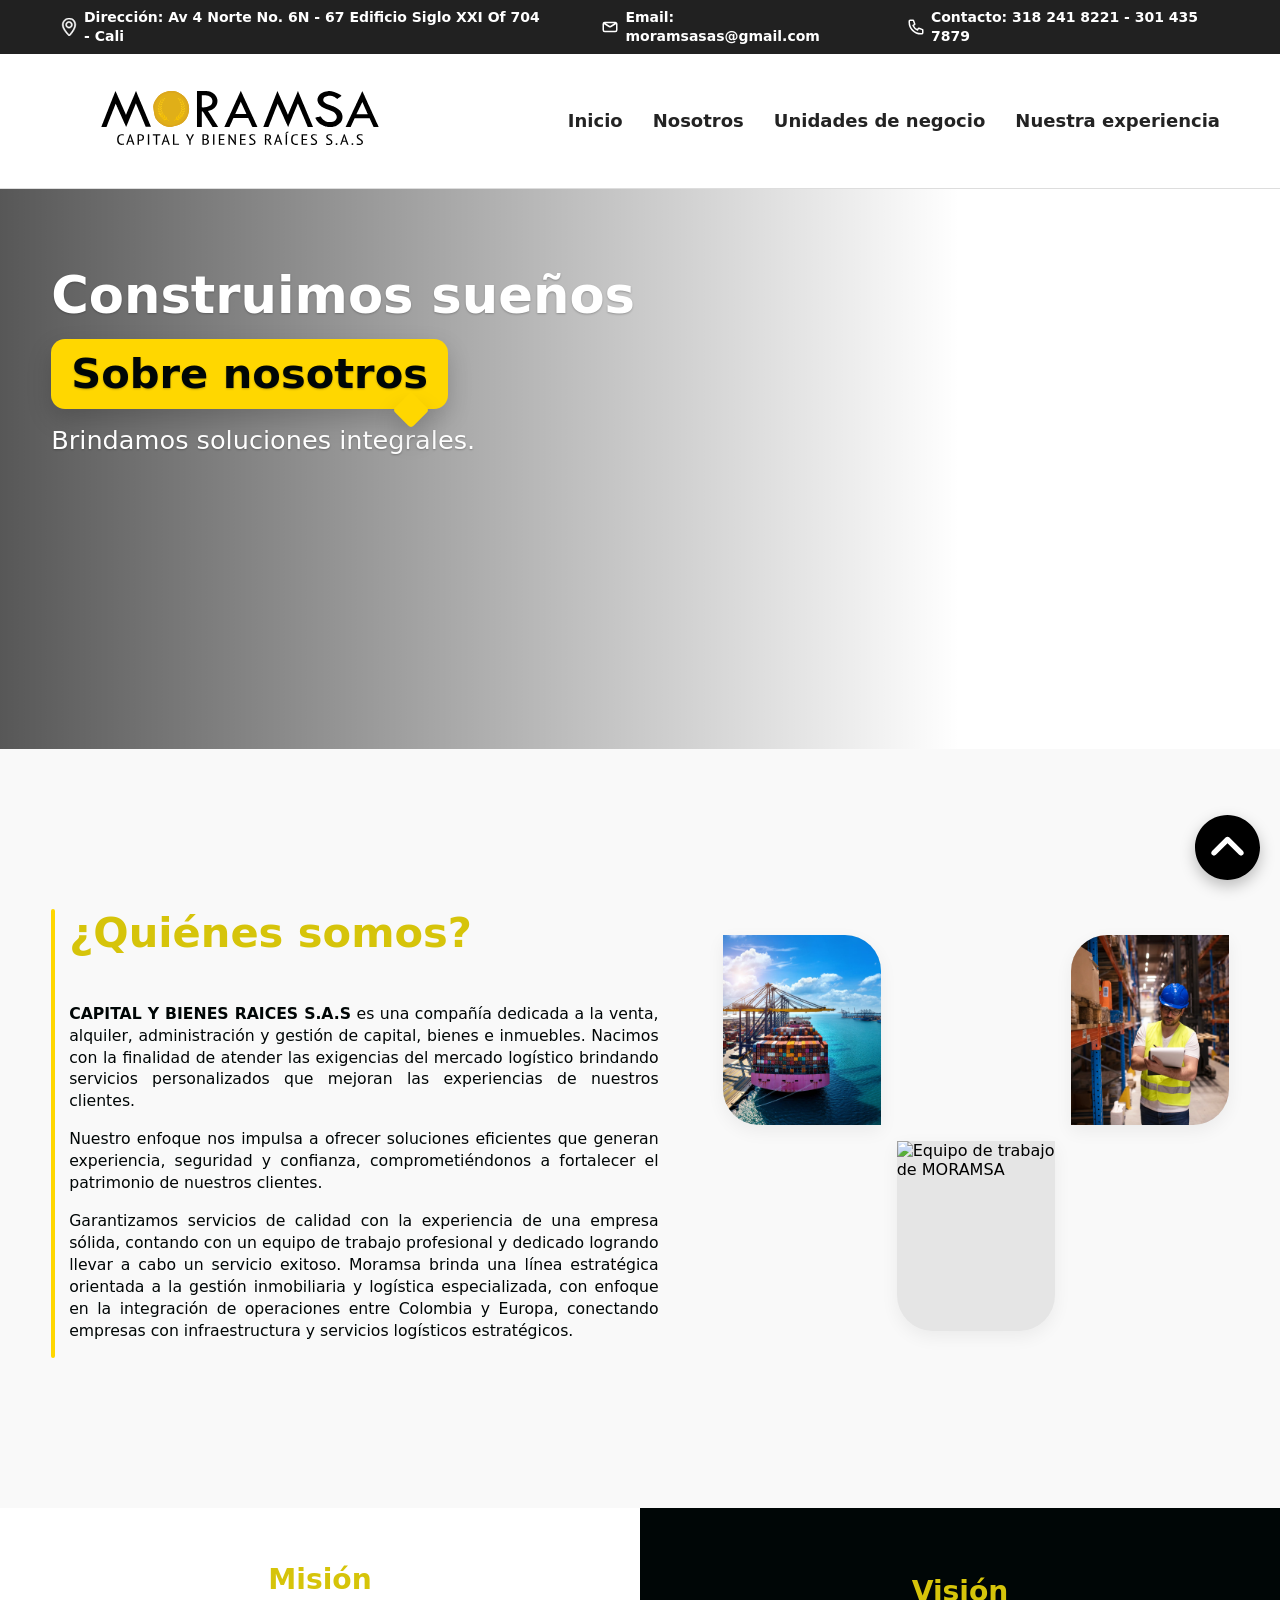
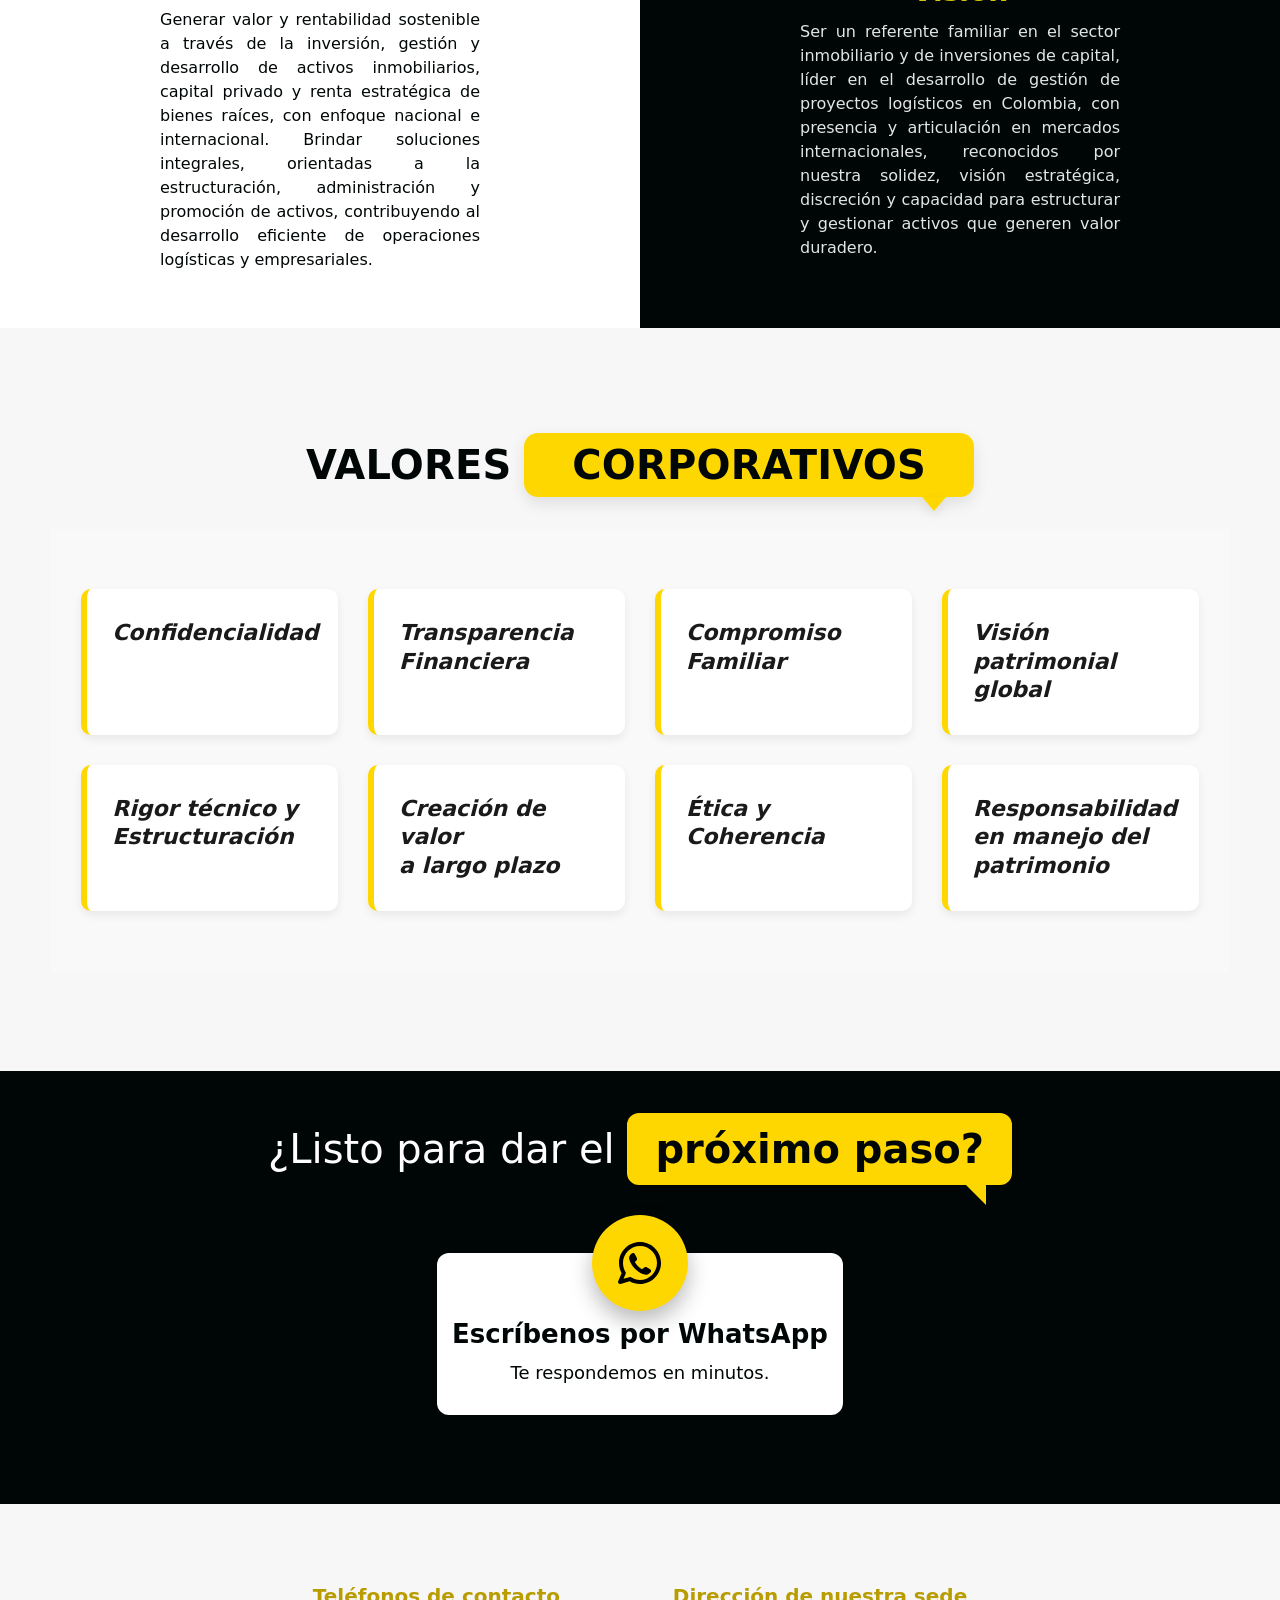
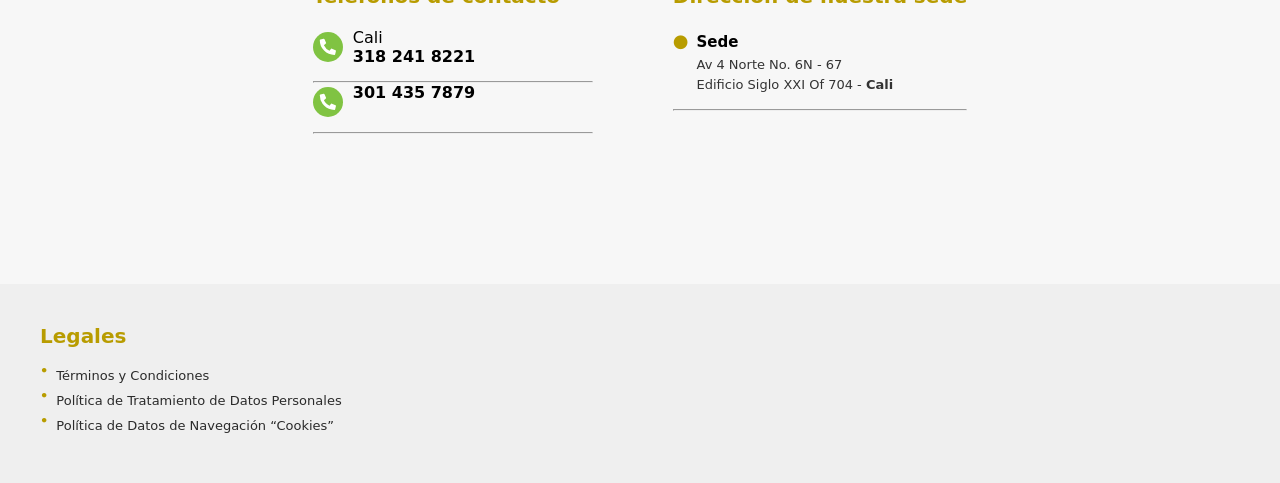
==== aboutus.html @ 634f1119 "first commit" ====
<!DOCTYPE html>
<html lang="en">
<head>
  <meta charset="UTF-8" />
  <meta name="viewport" content="width=device-width, initial-scale=1.0" />
  <title>Sobre Nosotros / Moramsa</title>

  <link rel="stylesheet" href="./css/main.css" />
  <link rel="stylesheet" href="./css/cta.css" />
  <link rel="stylesheet" href="./css/about/about.css" />
  <link rel="stylesheet" href="./css/header-alter.css" />

  <script src="./js/main.js" type="module"></script>
  <script src="./js/effects/misionVision.js" defer></script>
</head>
<body>
  <div
    id="logoMedia-container"
    data-component="logoMedia-social"
    data-module="./js/logoMedia.js"
    data-init="iniciarLogoMedia">
  </div>

  <div id="topbar-container" data-component="top-bar"></div>
  <div id="navbar-container" data-component="nav-bar"></div>

  <header
    class="hero hero--about"
    aria-label="Equipo MORAMSA en oficina">
    <div class="hero__content reveal">
      <h1 class="hero__kicker">Construimos sueños</h1>
      <div class="hero__bubble"><span>Sobre nosotros</span></div>
      <p class="hero__sub">Brindamos soluciones integrales.</p>
    </div>
  </header>

  <section id="quienes-somos" class="about-section">
    <div class="container about__grid">
      <div class="about__text reveal">
        <h2 class="about__title">¿Quiénes somos?</h2>
        <p><strong>CAPITAL Y BIENES RAICES S.A.S</strong> es una compañía dedicada a la venta, alquiler, administración y gestión de capital, bienes e inmuebles. Nacimos con la finalidad de atender las exigencias del mercado logístico brindando servicios personalizados que mejoran las experiencias de nuestros clientes.</p>
        <p>Nuestro enfoque nos impulsa a ofrecer soluciones eficientes que generan experiencia, seguridad y confianza, comprometiéndonos a fortalecer el patrimonio de nuestros clientes.</p>
        <p>Garantizamos servicios de calidad con la experiencia de una empresa sólida, contando con un equipo de trabajo profesional y dedicado logrando llevar a cabo un servicio exitoso. Moramsa brinda una línea estratégica orientada a la gestión inmobiliaria y logística especializada, con enfoque en la integración de operaciones entre Colombia y Europa, conectando empresas con infraestructura y servicios logísticos estratégicos.</p>
      </div>

      <div class="about__media">
        <figure class="about__tile about__tile--tl">
          <img src="./assets/images/Nosotros1.jpg.jpeg" alt="Personal de MORAMSA atendiendo a un cliente" loading="lazy" />
        </figure>

        <figure class="about__tile about__tile--tr about__tile--shift">
          <img src="./assets/images/Nosotros2.jpg.jpeg" alt="Propiedades administradas por MORAMSA" loading="lazy" />
        </figure>

        <figure class="about__tile about__tile--br">
          <img src="./assets/images/Nosotros4.jpg" alt="Equipo de trabajo de MORAMSA" loading="lazy" />
        </figure>
      </div>
    </div>
  </section>

  <section class="mv">
    <div class="mv__grid">
      <div class="mv__panel mv__panel--mission">
        <h3 class="mv__title mv__title--mission">Misión</h3>
        <p class="mv__text mv__text--mission">
          Generar valor y rentabilidad sostenible a través de la inversión, gestión y desarrollo 
          de activos inmobiliarios, capital privado y renta estratégica de bienes raíces, con 
          enfoque nacional e internacional.
          Brindar soluciones integrales, orientadas a la estructuración, administración y 
          promoción de activos, contribuyendo al desarrollo eficiente de operaciones logísticas 
          y empresariales.
        </p>
      </div>

      <div class="mv__panel mv__panel--vision">
        <h3 class="mv__title mv__title--vision">Visión</h3>
        <p class="mv__text mv__text--vision">
          Ser un referente familiar en el sector inmobiliario y de inversiones de capital, 
          líder en el desarrollo de gestión de proyectos logísticos en Colombia, con presencia 
          y articulación en mercados internacionales, reconocidos por nuestra solidez, visión 
          estratégica, discreción y capacidad para estructurar y gestionar activos que generen 
          valor duradero.
        </p>
      </div>
    </div>
  </section>

  <section id="valores-corporativos" class="vc-section" aria-labelledby="vc-title">
    <div class="vc-container">
      <header class="vc-header">
        <h2 id="vc-title" class="vc-title">
          <span class="vc-plain">VALORES</span>
          <span class="vc-badge"><span>CORPORATIVOS</span></span>
        </h2>      
      </header>
      <div id="servicios-container" data-component="servicios-seccion"></div>
    </div>
  </section>

  <div
    id="llamado-accion"
    data-component="llamado-accion"
    data-module="./js/cta.js"
    data-init="iniciarCTA">
  </div>

  <div id="contacto-horarios-container" data-component="contacto-horarios"></div>
  <div id="footer-container"            data-component="footer"></div>
</body>
</html>
---- css/main.css ----
* {
  margin: 0;
  padding: 0;
  box-sizing: border-box;
}

body {
  margin: 0;
  padding: 0;
  width: 100%;
}

:root{
  --font-sans: "Montserrat", system-ui, -apple-system, "Segoe UI", Roboto, "Helvetica Neue", Arial, "Noto Sans", "Liberation Sans", sans-serif;
}

html {
  font-family: var(--font-sans);
  font-synthesis-weight: none;   
  text-rendering: optimizeLegibility;
  -webkit-font-smoothing: antialiased;
  -moz-osx-font-smoothing: grayscale;
}


.top-bar {
  background-color: #212121; 
  padding: 8px 0;
  color: white;
  font-size: 14px;
  font-weight: 400;
}

.top-bar-content {
  max-width: 1200px;
  margin: 0 auto;
  padding: 0 20px;
  display: flex;
  justify-content: flex-end;
  align-items: center;
}

.right-icons {
  display: flex;
  justify-content: flex-end;
  align-items: center;
  gap: clamp(18px, 4vw, 70px);
  width: 100%;
}

.top-link {
  color: white;
  text-decoration: none;
  display: flex;
  align-items: center;
  min-width: 0;
  font-weight: 600;
  line-height: 1.35;
  transition: opacity 0.2s ease-in-out;
}

.top-link span {
  min-width: 0;
}

.top-link:hover {
  opacity: 0.8;
}

.icon {
  flex: 0 0 auto;
  width: 18px;
  height: 18px;
  margin-right: 6px;
}

@media (max-width: 900px) {
  .top-bar {
    padding: 6px 0;
    font-size: 12px;
  }

  .top-bar-content {
    padding: 0 14px;
  }

  .right-icons {
    justify-content: center;
    gap: 10px 18px;
    flex-wrap: wrap;
  }

  .top-link {
    max-width: 100%;
  }

  .icon {
    width: 15px;
    height: 15px;
    margin-right: 5px;
  }
}

@media (max-width: 560px) {
  .top-bar {
    font-size: 11px;
  }

  .right-icons {
    display: grid;
    grid-template-columns: 1fr;
    gap: 4px;
  }

  .top-link {
    justify-content: center;
    text-align: center;
  }

  .top-link span {
    overflow-wrap: anywhere;
  }
}

.nav-bar {
  background-color: white;
  border-bottom: 1px solid #ddd;
  padding: 0;
  position: relative;
  z-index: 50;
}

.nav-container {
  max-width: 1200px;
  margin: 0 auto;
  padding: 5px 20px;
  display: flex;
  justify-content: space-between;
  align-items: center;
  position: relative;
}

.nav-logo img {
  height: 120px;
  width: auto;
}

.nav-menu {
  list-style: none;
  display: flex;
  gap: 30px;
  margin: 0;
  padding: 0;
}

.nav-toggle {
  display: none;
  width: 44px;
  height: 44px;
  border: 0;
  background: transparent;
  cursor: pointer;
  padding: 10px;
}

.nav-toggle span {
  display: block;
  width: 24px;
  height: 3px;
  margin: 5px auto;
  border-radius: 999px;
  background-color: #232323;
  transition: transform 0.25s ease, opacity 0.25s ease;
}

.nav-menu li a {
  position: relative; 
  text-decoration: none;
  color: #232323;
  font-weight: bold;
  font-size: 18px;
  transition: color 0.2s ease-in-out;
}

.nav-menu li a::after {
  content: "";
  position: absolute;
  left: 0;
  bottom: -4px;            
  width: 0;
  height: 2px;
  background-color: #FFD700;
  transition: width 0.3s ease-in-out;
}

.nav-menu li a:hover {
  color: #FFD700; 
}

.nav-menu li a:hover::after {
  width: 100%;
}

@media (max-width: 900px) {
  .nav-container {
    padding: 8px 18px;
  }

  .nav-logo img {
    height: 76px;
  }

  .nav-toggle {
    display: block;
  }

  .nav-bar.is-open .nav-toggle span:nth-child(1) {
    transform: translateY(8px) rotate(45deg);
  }

  .nav-bar.is-open .nav-toggle span:nth-child(2) {
    opacity: 0;
  }

  .nav-bar.is-open .nav-toggle span:nth-child(3) {
    transform: translateY(-8px) rotate(-45deg);
  }

  .nav-menu {
    position: absolute;
    top: 100%;
    left: 0;
    right: 0;
    display: grid;
    gap: 0;
    max-height: 0;
    overflow: hidden;
    background-color: #fff;
    border-bottom: 1px solid #ddd;
    box-shadow: 0 12px 24px rgba(0, 0, 0, 0.12);
    transition: max-height 0.28s ease;
  }

  .nav-bar.is-open .nav-menu {
    max-height: 320px;
  }

  .nav-menu li {
    border-top: 1px solid #f0f0f0;
  }

  .nav-menu li a {
    display: block;
    padding: 16px 22px;
    font-size: 16px;
  }

  .nav-menu li a::after {
    display: none;
  }
}

@media (max-width: 420px) {
  .nav-logo img {
    height: 64px;
  }
}

.main-carousel {
  position: relative;
  overflow: hidden;
}

.main-carousel::after {
  content: "";
  position: absolute;
  top: 0;
  left: 0;
  width: 100%;
  height: 100%;
  background: rgba(0, 0, 0, 0.5); 
  z-index: 5; 
  pointer-events: none;
}

.header-phrase {
  position: absolute;
  top: 50%;
  left: 50%;
  transform: translate(-50%, -50%); 
  text-align: center;
  z-index: 20;
  color: #fff;
  width: min(96vw, 1200px);
}

.hero-title{
  display: inline-grid;
  gap: .25rem;
  line-height: 1.15;
  opacity: 0;
  transform: translateY(30px);
  animation: fadeInUp 1.5s ease forwards;
  width: min(96vw, 1200px);
}

.hero-strong,
.hero-light{
  display: block;
  letter-spacing: .2px;
  white-space: nowrap;
}

.hero-strong{
  font-weight: 800;                      
  font-size: clamp(14px, 3.2vw, 56px);
}

.hero-light{
  font-weight: 400;                     
  font-size: clamp(14px, 2.4vw, 42px);
  position: relative;
  padding-bottom: .35rem;
}


@keyframes fadeInUp{
  to{ opacity:1; transform: translateY(0); }
}

.header-phrase h1 {
  font-size: 48px;
  font-weight: bold;
  line-height: 1.2;
  opacity: 0;
  transform: translateY(30px);
  animation: fadeInUp 1.5s ease forwards;
  position: relative;
  display: inline-grid;
}

.header-phrase h1::after {
  content: "";
  display: block;
  width: min(400px, 70vw);            
  height: 5px;          
  background-color: #FFD700; 
  margin: 12px auto 0;    
  border-radius: 2px;
  opacity: 0;
  transform: scaleX(0);
  animation: lineGrow 1s ease forwards;
  animation-delay: 1.2s; 
}

@keyframes lineGrow {
  to {
    opacity: 1;
    transform: scaleX(1);
  }
}

@keyframes fadeInUp {
  to {
    opacity: 1;
    transform: translateY(0);
  }
}


.carousel {
  position: relative;
  max-width: 100%;
  height: auto;
}

.carousel-track-container {
  height: clamp(580px, 60vh, 820px);
  overflow: hidden;
  position: relative;
}

.carousel,
.carousel-track,
.carousel-slide {
  height: 100%;
}

.carousel-track {
  display: flex;
  transition: transform 0.5s ease-in-out;
  width: 100%;
}

.carousel-slide {
  min-width: 100%;
  transition: transform 0.5s ease-in-out;
}

.carousel-slide img {
  width: 100%;
  height: 100%;
  object-fit: cover;
  display: block;
}

.carousel-button {
  position: absolute;
  top: 50%;
  transform: translateY(-50%);
  background-color: rgba(255,255,255,0.8);
  border: none;
  font-size: 24px;
  cursor: pointer;
  border-radius: 50px;
  padding: 8px 12px;
  z-index: 10;
  transition: background-color 0.2s ease;
}

.carousel-button.left {
  left: 10px;
}

.carousel-button.right {
  right: 10px;
}

.carousel-button:hover {
  background-color: rgba(255,255,255,1);
}


.servicios-section {
  background-color: #f9f9f9;
  padding: 60px 30px;
}

.servicios-container {
  display: grid;
  grid-template-columns: repeat(auto-fit, minmax(250px, 1fr));
  gap: 30px;
  justify-content: center;
  max-width: 1200px;
  margin: 0 auto;
}

.servicio-card {
  background-color: #ffffff;
  padding: 30px 25px;
  border-radius: 10px;
  box-shadow: 0px 4px 10px rgba(0, 0, 0, 0.07);
  border-left: 6px solid #ccc;
  transition: transform 0.2s ease;
}

.servicio-card:hover {
  transform: translateY(-4px);
}

.servicio-titulo{
  margin: 0;
  line-height: 1.3;
  color: #1a1a1a;
  font-size: clamp(22px, 1.1vw, 25px);
  font-weight: 400; 
}

.servicio-titulo .line-strong{
  display: block;
  font-style: italic;      
  font-weight: 800;        
}

.servicio-titulo .line-light{
  display: block;
  font-weight: 800;        
  font-style: italic;      
}


.servicio-titulo span {
  display: block;
  font-weight: bold;
  color: inherit;
}

.borde-verde-claro {
  border-left-color: #FFD700;
}

.borde-verde {
  border-left-color: #FFD700;
}

.borde-verde-oscuro {
  border-left-color: #FFD700;
}

.borde-azul {
  border-left-color: #FFD700;
}

.colaboradores-section {
  background-color: #fdfdfd;
  padding: 80px 30px;
}

.colaboradores-container {
  max-width: 1200px;
  margin: 0 auto;
  display: flex;
  flex-wrap: wrap;
  align-items: center;
  justify-content: space-between;
}

.colaboradores-video iframe,
.colaboradores-video video {
  width: 100%;
  max-width: 430px;
  aspect-ratio: 1 / 1;
  height: auto;
  object-fit: contain;
  background: #000;
  border-radius: 12px;
  box-shadow: 0 4px 10px rgba(0, 0, 0, 0.08);
}

.colaboradores-video {
  flex: 1;
  max-width: 430px;
  min-width: 320px;
  width: 100%;
  display: flex;
  justify-content: center;
  border-radius: 10px;
  overflow: hidden;
}


.colaboradores-texto {
  flex: 1;
  min-width: 320px;
  max-width: 600px;
}

.colaboradores-titulo {
  display: flex;
  align-items: center;
  flex-wrap: wrap;
  gap: .6rem;
  margin: 0 0 16px;
  font-size: clamp(26px, 3.5vw, 44px);
  line-height: 1.1;
  color: var(--ink);
  text-transform: uppercase;
}

.colab-title-plain{
  font-weight: 800;           
  letter-spacing: .2px;
}

.colab-title-badge{
  position: relative;
  display: inline-block;
  background: #FFD700;        
  color: #000606;             
  padding: .25em .9em;
  border-radius: 14px;
  font-weight: 800;           
  letter-spacing: .2px;
}

.colab-title-badge::after{
  content: "";
  position: absolute;
  right: 18px;                 
  bottom: -12px;
  width: 0; height: 0;
  border-left: 12px solid transparent;
  border-right: 12px solid transparent;
  border-top: 12px solid #FFD700;
  filter: drop-shadow(0 4px 4px rgba(0,0,0,.06));
}

.colaboradores-parrafo{
  font-size: 1.2rem;
  line-height: 1.6;
  color: #1a1a1a;
  text-align: justify;
  padding-bottom: 20px;
  padding-top: 10px;
}

.colaboradores-parrafo strong{
  font-weight: 800;
}

.colaboradores-btn {
  background-color: #FFD700;
  color: rgb(37, 37, 37);
  border: 2px solid #FFD700;
  border-radius: 20px;
  padding: 12px 30px;
  font-size: 1rem;
  font-weight: bold;
  cursor: pointer;
  transition: background-color 0.3s ease;
  text-decoration: none;
}

.colaboradores-btn:hover {
  background-color: transparent;
  color: #333333;
  border: 2px solid #FFD700;
}


.accesos-section {
  background-color: #fafafa;
  padding: clamp(42px, 6vw, 60px) 20px;
  overflow: hidden;
}

.accesos-container {
  max-width: 1200px;
  margin: 0 auto;
  display: flex;
  align-items: flex-start;
  gap: 60px;
  overflow: visible; 
}

.accesos-texto {
  flex: 1;
  max-width: 320px;
  min-width: 260px;
}

.accesos-titulo {
  display: grid;
  gap: .6rem;
  margin: 0 0 12px;
  text-transform: uppercase;
}

.acc-title-plain{
  color: #000606;               
  font-weight: 500;
  letter-spacing: .3px;
  font-size: clamp(20px, 4.2vw, 48px);
  line-height: 1.05;
}

.acc-title-badge{
  position: relative;
  display: inline-block;
  background: #000606;            
  padding: .5em 1.2em;
  border-radius: 14px;
  line-height: 1;
  width: fit-content;
  box-shadow: 0 6px 16px rgba(0,0,0,.12);
}

.acc-title-badge > span{
  color: #FFD700;               
  font-weight: 900;
  letter-spacing: .2px;
  font-size: clamp(22px, 3.2vw, 42px);
}

.acc-title-badge::after{
  content:"";
  position:absolute;
  right: 22px;                  
  bottom: -13px;
  width: 0; height: 0;
  border-left: 12px solid transparent;
  border-right:12px solid transparent;
  border-top: 14px solid #000606; 
  filter: drop-shadow(0 4px 6px rgba(0,0,0,.10));
}

.accesos-descripcion {
  color:#1a1a1a;
  font-size: clamp(14px, 1.1vw, 18px);
  line-height: 1.5;
  padding-top: 25px;
  text-align: justify;

}

.accesos-cards {
  flex: 2;
  display: flex;
  gap: 30px;
}

.acceso-card {
  background-color: #fff;
  border-radius: 12px;
  box-shadow: 0 4px 12px rgba(0,0,0,0.1);
  padding: 60px 20px 30px 20px;
  text-align: center;
  position: relative;
  flex: 1;
  flex: 0 0 320px;        
  scroll-snap-align: start;
}

.acceso-icono {
  width: 90px;
  height: 90px;
  border-radius: 50%;
  position: absolute;
  top: -45px;
  left: 50%;
  transform: translateX(-50%);
  display: flex;
  align-items: center;
  justify-content: center;
  z-index: 2;
}

.acceso-icono img {
  width: 60px;
  height: 60px;
}

.circulo-azul,
.circulo-verde,
.circulo-verdeagua{
  background-color: #000606 !important;
}

.acceso-card h3 {
  color: #b89c00;
  font-size: 1.1rem;
  font-weight: 700;
  margin-top: 50px;
  margin-bottom: 10px;
  text-transform: uppercase;
}

.acceso-card ul {
  margin: 8px 0 0;    
  padding-left: 1.2em; 
  text-align: left; 
  list-style: disc;   
  list-style-position: outside;
}

.acceso-card li {
  font-size: 0.95rem;
  color: #333;
  line-height: 1.5;
  margin: 6px 0;     
}


.acceso-card p {
  font-size: 0.95rem;
  color: #333;
  line-height: 1.4;
}

.accesos-slider {
  position: relative;
  flex: 2;                 
  display: flex;
  align-items: center;
  gap: 10px;
  width: 100%;
}

.accesos-viewport {
  overflow-x: auto;          
  overflow-y: visible;       
  -webkit-overflow-scrolling: touch;
  scroll-behavior: smooth;
  padding: 0 28px;
  width: 100%;
}

.accesos-viewport::-webkit-scrollbar { display: none; }
.accesos-viewport { scrollbar-width: none; -ms-overflow-style: none; }

.accesos-track {
  display: flex;
  gap: 30px;
  padding: 50px 4px 10px;    
  scroll-snap-type: x mandatory;
}

.accesos-slider,
.accesos-viewport {
  min-width: 0;          
}

.accesos-btn {
  position: absolute;
  top: 50%;
  transform: translateY(-50%);
  width: 46px;
  height: 46px;
  border-radius: 50%;
  border: none;
  background: rgba(255,255,255,0.9);
  box-shadow: 0 4px 12px rgba(0,0,0,.12);
  font-size: 24px;
  cursor: pointer;
  z-index: 3;
  transition: background .2s ease;
}

.accesos-btn:hover { background: #fff; }
.accesos-btn.left  { left: 6px; }   
.accesos-btn.right { right: 6px; }

@media (min-width: 1100px){
  .acceso-card { flex-basis: 360px; }
}
@media (max-width: 900px){
  .accesos-section {
    padding: 44px 16px 50px;
  }

  .accesos-container {
    flex-direction: column;
    align-items: stretch;
    gap: 26px;
  }

  .accesos-texto {
    max-width: 680px;
    min-width: 0;
    margin: 0 auto;
    text-align: center;
  }

  .accesos-titulo {
    justify-items: center;
    gap: .5rem;
  }

  .acc-title-plain {
    font-size: clamp(26px, 8vw, 42px);
  }

  .acc-title-badge {
    border-radius: 12px;
  }

  .acc-title-badge::after {
    left: 50%;
    right: auto;
    transform: translateX(-50%);
  }

  .acc-title-badge > span {
    font-size: clamp(24px, 7vw, 38px);
  }

  .accesos-descripcion {
    max-width: 560px;
    margin: 0 auto;
    padding-top: 18px;
    text-align: center;
  }

  .accesos-slider {
    flex: none;
  }

  .accesos-viewport {
    padding: 0 38px;
  }

  .accesos-track {
    gap: 18px;
    padding: 48px 0 12px;
  }

  .acceso-card {
    flex: 0 0 min(78vw, 360px);
    min-height: 320px;
    padding: 56px 18px 26px;
  }

  .accesos-btn {
    width: 42px;
    height: 42px;
    font-size: 22px;
  }

  .accesos-btn.left  { left: 2px; }
  .accesos-btn.right { right: 2px; }
}

@media (max-width: 560px){
  .accesos-section {
    padding: 36px 12px 42px;
  }

  .accesos-container {
    gap: 20px;
  }

  .accesos-descripcion {
    font-size: 14px;
    line-height: 1.45;
  }

  .accesos-viewport {
    padding: 0 30px;
  }

  .accesos-track {
    gap: 14px;
    padding-top: 42px;
  }

  .acceso-card {
    flex-basis: calc(100vw - 84px);
    min-height: 300px;
    border-radius: 10px;
    padding: 48px 16px 24px;
  }

  .acceso-icono {
    width: 76px;
    height: 76px;
    top: -38px;
  }

  .acceso-icono img {
    width: 50px;
    height: 50px;
  }

  .acceso-card h3 {
    margin-top: 38px;
    font-size: 1rem;
    line-height: 1.25;
  }

  .acceso-card ul {
    padding-left: 1em;
  }

  .acceso-card li {
    font-size: .9rem;
    line-height: 1.45;
  }
}

@media (max-width: 380px){
  .accesos-viewport {
    padding: 0 24px;
  }

  .acceso-card {
    flex-basis: calc(100vw - 68px);
  }

  .accesos-btn {
    width: 36px;
    height: 36px;
    font-size: 18px;
  }
}


.experiencia-section {
  overflow: hidden;
  position: relative;
  background:#000606;      
  padding: clamp(42px, 7vw, 60px) 20px 50px; 
}

.contenedor-experiencia {
  display: flex;
  align-items: flex-start;
  justify-content: center;
  position: relative;
  max-width: 1200px;
  margin: 0 auto;
  gap: 60px;
  min-width: 0;
}

.experiencia-texto {
  flex:1;
  min-width:100px;
  max-width:520px;
  margin-top: clamp(40px, 10vh, 140px);
  color:#fff;
}

.exp-title{
  display:grid;
  gap:.8rem;
  margin:0 0 18px;
  text-transform:uppercase;
  justify-items: start;
}

.exp-title-plain{
  color:#fff;
  font-weight:500;
  letter-spacing:.3px;
  line-height:1.05;
  font-size: clamp(20px, 2.5vw, 50px);
}

.exp-title-badge{
  position:relative;
  display: block;   
  inline-size: clamp(220px, 58vw, 350px);                        
  background:#FFD700;          
  padding-block: .6em;
  padding-inline: 1em;                  
  border-radius: 16px;
  box-shadow:0 6px 16px rgba(0,0,0,.12);
}

.exp-title-badge > span{
  color:#000606;              
  font-weight:900;
  letter-spacing:.2px;
  font-size: clamp(20px, 3vw, 40px);
}

.exp-title-badge::after{
  content:"";
  position:absolute;
  left:auto;
  right: 28px; 
  bottom:-13px;
  width:0; height:0;
  border-left:12px solid transparent;
  border-right:12px solid transparent;
  border-top:14px solid #FFD700;
  filter: drop-shadow(0 4px 6px rgba(0,0,0,.10));
}

.experiencia-slider {
  position: relative;
  flex: 0 1 780px;
  max-width: 780px;
  min-width: 0;
  width: 100%;
  overflow: hidden;
  padding-bottom: 40px;
  z-index: 1;
}

.experiencia-viewport {
  overflow-x: auto;              
  overflow-y: visible;
  -webkit-overflow-scrolling: touch;
  scroll-behavior: smooth;  
}

.experiencia-viewport::-webkit-scrollbar { display: none; }
.experiencia-viewport { scrollbar-width: none; -ms-overflow-style: none; }

.experiencia-cards {
  display: flex;
  gap: 20px;
  will-change: transform;
  list-style: none;
  padding: 0;
  margin: 0;
  scroll-snap-type: x mandatory;
  transition: transform 0.4s ease;
}

.experiencia-card {
  flex: 0 0 400px; 
  max-width: 100%;
  background-color: white;
  padding: 20px;
  border-radius: 12px;
  box-shadow: 0 4px 8px rgba(0,0,0,0.15);
  margin-top: 80px;
  text-align: center;
  position: relative;
  z-index: 2;
  scroll-snap-align: start;
}

.experiencia-card h3 {
  color: #000606;
  font-size: 1.1rem;
  font-weight: 800;
  margin-top: 50px;
}

.experiencia-card p {
  font-size: 0.95rem;
  color: #333;
  margin-top: 8px;
}

.icono-circular {
  width: 90px;
  height: 90px;
  background-color: #FFD700;
  border-radius: 50%;
  position: absolute;
  left: 50%;
  top: -40px;
  transform: translateX(-50%);
  display: flex;
  justify-content: center;
  align-items: center;
  box-shadow: 0 4px 8px rgba(0,0,0,0.15);
}

.icono-circular img {
  width: 60px;
  height: 60px;
}

.navegacion-flechas {
  margin-top: 40px;
  display: flex;
  justify-content: center;
  gap: 15px;
}

.btn-flecha {
  background-color: white;
  color: #000606;
  width: 48px;
  height: 48px;
  border-radius: 50%;
  border: none;
  font-size: 1.5rem;
  cursor: pointer;
  box-shadow: 0 4px 8px rgba(0,0,0,0.1);
  display: flex;
  align-items: center;
  justify-content: center;
  transition: all 0.2s ease;
}

.btn-flecha:hover {
  background-color: #000606;
  color: white;
}

.btn-flecha:disabled {
  cursor: default;
  opacity: .45;
}

@media (max-width: 900px) {
  .experiencia-section {
    padding: 44px 16px 46px;
  }

  .contenedor-experiencia {
    flex-direction: column;
    align-items: stretch;
    gap: 24px;
  }

  .experiencia-texto {
    max-width: 680px;
    min-width: 0;
    margin: 0 auto;
    text-align: center;
  }

  .exp-title {
    justify-items: center;
    gap: .55rem;
    margin-bottom: 0;
  }

  .exp-title-plain {
    font-size: clamp(25px, 7.4vw, 42px);
  }

  .exp-title-badge {
    inline-size: auto;
    width: fit-content;
    border-radius: 12px;
  }

  .exp-title-badge > span {
    font-size: clamp(22px, 6vw, 36px);
  }

  .exp-title-badge::after {
    left: 50%;
    right: auto;
    transform: translateX(-50%);
  }

  .experiencia-slider {
    flex: none;
    max-width: 100%;
    padding-bottom: 0;
    overflow: visible;
  }

  .experiencia-viewport {
    width: 100%;
    padding: 0 34px;
  }

  .experiencia-cards {
    gap: 18px;
    padding: 0 0 2px;
  }

  .experiencia-card {
    flex: 0 0 min(78vw, 380px);
    min-height: 190px;
    margin-top: 58px;
    padding: 18px 18px 24px;
  }

  .experiencia-card h3 {
    margin-top: 44px;
    font-size: 1rem;
    line-height: 1.35;
  }

  .icono-circular {
    width: 80px;
    height: 80px;
    top: -36px;
  }

  .icono-circular img {
    width: 52px;
    height: 52px;
  }

  .navegacion-flechas {
    margin-top: 20px;
    gap: 12px;
  }

  .btn-flecha {
    width: 42px;
    height: 42px;
    font-size: 1.25rem;
  }
}

@media (max-width: 560px) {
  .experiencia-section {
    padding: 36px 12px 40px;
  }

  .contenedor-experiencia {
    gap: 18px;
  }

  .exp-title-plain {
    font-size: clamp(24px, 8.2vw, 34px);
  }

  .exp-title-badge {
    padding-block: .55em;
    padding-inline: .9em;
  }

  .exp-title-badge > span {
    font-size: clamp(20px, 6.5vw, 30px);
  }

  .experiencia-viewport {
    padding: 0 28px;
  }

  .experiencia-cards {
    gap: 14px;
  }

  .experiencia-card {
    flex-basis: calc(100vw - 80px);
    min-height: 180px;
    margin-top: 52px;
    padding: 16px 16px 22px;
    border-radius: 10px;
  }

  .experiencia-card h3 {
    margin-top: 38px;
    font-size: .95rem;
  }

  .icono-circular {
    width: 72px;
    height: 72px;
    top: -32px;
  }

  .icono-circular img {
    width: 46px;
    height: 46px;
  }

  .navegacion-flechas {
    margin-top: 16px;
  }
}

@media (max-width: 380px) {
  .experiencia-viewport {
    padding: 0 22px;
  }

  .experiencia-card {
    flex-basis: calc(100vw - 62px);
  }

  .btn-flecha {
    width: 36px;
    height: 36px;
    font-size: 1rem;
  }
}

.aliados-section {
  position: relative;
  background: #f7f8fb; 
  padding: 60px 20px 110px;
  --ink: #272727;
  --brand: #FFD700;
  overflow: hidden; 
}

.aliados-arrow{
  position: absolute;
  inset: 0;              
  z-index: 0;           
  color: var(--ink);      
  pointer-events: none; 
}

.aliados-wrap {
  position: relative;
  max-width:1200px;
  margin:0 auto;
  z-index: 1;
}

.aliados-title {
  display:flex;
  align-items:center;
  justify-content:center;
  gap:.6rem;
  margin: 0 0 80px;
  text-transform: uppercase;
  font-size: clamp(24px, 3.6vw, 40px);
  line-height: 1.1;
}

.aliados-plain{
  color:#1a1a1a;
  font-weight: 600;
  letter-spacing:.2px;
}

.aliados-badge{
  position: relative;
  display: inline-block;
  background: var(--brand);         
  padding: .45em 1.1em;
  border-radius: 12px;
  line-height: 1;
  box-shadow: 0 6px 16px rgba(0,0,0,.10);
}

.aliados-badge > span{
  color: #000606;                     
  font-weight: 900;                  
  letter-spacing: .2px;
}

.aliados-badge::after{
  content:"";
  position:absolute;
  right: 36px;                       
  bottom: -12px;
  width:0; height:0;
  border-left:12px solid transparent;
  border-right:12px solid transparent;
  border-top:12px solid var(--brand);
  filter: drop-shadow(0 4px 4px rgba(0,0,0,.06));
}

.aliados-grid {
  display: flex;
  flex-wrap: wrap;
  justify-content: center;
  gap: 70px;
}

.aliado-card {
  flex: 1 1 min(320px, 30%);
  max-width: 360px;
  min-width: 240px;
  background:#FFD700;
  border-radius:14px;
  box-shadow:0 8px 18px rgba(0,0,0,.08);
  padding: 40px 20px 20px;
  text-align:center;
  position:relative;
}

.aliado-card-doble {
  min-width: 300px;
}

.aliado-icon {
 width:120px;
  height:120px;
  border-radius:50%;
  background:#fff;
  display:flex;
  align-items:center;
  justify-content:center;
  box-shadow:0 6px 16px rgba(0,0,0,.15);
  position:absolute;
  top:-50px;
  left:50%;
  opacity: 0;
  transform: translate(-50%, -20px) scale(0.5);
  transition: opacity 0.3s ease, transform 0.3s ease;
  will-change: transform, opacity;
}

.aliado-icon.visible {
  opacity: 1;
  transform: translate(-50%, 0) scale(1);
  animation: bounceIn 0.8s ease both; 
}

.aliado-icon img {
  width:80px;
  height:80px;
  object-fit:contain;
}

.aliado-card-doble .aliado-icon-izquierda {
  left: 30%;
}

.aliado-card-doble .aliado-icon-derecha {
  left: 70%;
}

@keyframes bounceIn {
  0% {
    opacity: 0;
    transform: translate(-50%, -40px) scale(0.3);
  }
  60% {
    opacity: 1;
    transform: translate(-50%, -10px) scale(1.1);
  }
  80% {
    transform: translate(-50%, -5px) scale(0.95);
  }
  100% {
    transform: translate(-50%, 0) scale(1);
  }
}

.aliado-card h3 {
  margin-top:40px;   
  font-size:1.1rem;
  color:#000606;
  font-weight:700;
  text-transform: uppercase;
  
}
.aliado-card p {
  margin-top:8px;
  font-size:0.95rem;
  color:#333;
  line-height:1.4;
}

@media (max-width: 900px){
  .aliados-grid { grid-template-columns: repeat(2, 1fr); }
}
@media (max-width: 560px){
  .aliados-grid { grid-template-columns: 1fr; }
}


:root{
  --brand: #b89c00;  
  --ink:   #000606;   
  --paper: #ffffff;   

  --badge-overlap: 38px; 
}

.exp-logos-section{
  position: relative;
  background: #fafafa;
  padding: calc(50px + var(--badge-overlap)) 20px 90px;
}

.exp-logos-container{
  max-width: 1200px;
  margin: 0 auto;
  overflow: visible;
  position: relative; 
}

.exp-badge{
  position: absolute;
  top: calc(-1 * var(--badge-overlap));
  left: 10px;
  right: auto;
  top: -120px;                
  z-index: 5;
}

.exp-badge__text{
  background: #ffd500;
  color: #1a1a1a;
  font-weight: 900;
  font-size: clamp(28px, 4vw, 40px);
  padding: 10px 18px 12px;
  border-radius: 16px;
  box-shadow: 0 8px 18px rgba(0,0,0,.12);
  position: relative;
}

.exp-badge__text::after{
  content:"";
  position:absolute;
  left: 38px; bottom: -14px;
  width: 0; height: 0;
  border-left: 16px solid transparent;
  border-right:16px solid transparent;
  border-top: 16px solid #ffd500;
  filter: drop-shadow(0 6px 8px rgba(0,0,0,.10));
}

@media (max-width: 700px){
  .exp-badge{ left: 50%; transform: translateX(-50%); }
  .exp-badge__text::after{ left: 50%; transform: translateX(-50%); }
}

.exp-logos-slider{
  position: relative;
  display: flex;
  align-items: center;
  gap: 10px;
}

.exp-logos-viewport{
  min-width: 0;                 
  overflow-x: auto;           
  overflow-y: visible;        
  -webkit-overflow-scrolling: touch;
  scroll-behavior: smooth;
  width: 100%;
  padding: 0 28px;           
}

.exp-logos-viewport::-webkit-scrollbar{ display:none; }
.exp-logos-viewport{ scrollbar-width:none; -ms-overflow-style:none; }

.exp-logos-track{
  --gap: 24px;
  display: flex;
  width: 100%;
  justify-content: center;
  gap: var(--gap);
  list-style: none;
  padding: 6px 4px 6px;
  margin: 0;
  scroll-snap-type: x mandatory;
}

.exp-logo-card{
  flex: 0 0 calc((100% - 2*var(--gap)) / 3);
  display: grid;
  place-items: center;
  height: 120px;
  background: #fff;
  border-radius: 14px;
  box-shadow: 0 8px 18px rgba(0,0,0,.08);
  scroll-snap-align: start;
  position: relative;
}

.exp-logo-card img{
  max-width: 100%;
  max-height: 100px;
  object-fit: contain;
  transition: transform .18s ease, filter .18s ease;
  filter: grayscale(0);
}

.exp-logo-card:hover img{
  transform: scale(1.06);
  filter: grayscale(0);
}

@media (max-width: 900px){
  .exp-logo-card{ flex-basis: calc((100% - var(--gap)) / 2); }
}
@media (max-width: 560px){
  .exp-logo-card{ flex-basis: 100%; }
}

.exp-btn{
  position: absolute;
  top: 50%;
  transform: translateY(-50%);
  width: 46px; height: 46px;
  border-radius: 50%;
  border: none;
  display: grid; place-items: center;
  font-size: 22px;
  cursor: pointer;
  background: var(--paper);
  color: var(--ink);
  box-shadow: 0 4px 12px rgba(0,0,0,.12);
  transition:
    transform .16s ease,
    background-color .2s ease,
    color .2s ease,
    box-shadow .2s ease;
  z-index: 6; 
}

.exp-btn.left{  left: 6px; }
.exp-btn.right{ right: 6px; }

.exp-btn:hover{
  background: var(--ink);
  color: #fff;
  transform: scale(1.08);
  box-shadow: 0 8px 20px rgba(0,0,0,.18);
}

.exp-btn:active{ transform: scale(0.96); }

.exp-btn:disabled{
  opacity: .45;
  transform: none !important;
  cursor: default;
  box-shadow: 0 3px 8px rgba(0,0,0,.08);
}


.contacto-horarios-section {
  background-color: #f7f7f7;
  padding: 80px 20px;
  padding-bottom: 150px;
}

.contenedor-contacto-horarios {
  max-width: 1200px;
  margin: 0 auto;
  display: flex;
  justify-content: center;
  align-items: flex-start;
  flex-wrap: wrap;
  gap: 80px;
}

.columna-contacto,
.columna-horario,
.columna-logos {
  min-width: 280px;
}

.titulo-contacto {
  font-size: 20px;
  font-weight: bold;
  color: #b89c00;
  margin-bottom: 20px;
}

.fila-contacto {
  display: flex;
  align-items: flex-start;
  gap: 10px;
  margin-bottom: 15px;
}

.horario-item .tipo-horario {
  font-size: 15px;
  font-weight: bold;
}

.horario-item p:not(.tipo-horario) {
  font-size: 13px; 
  color: #333;
  line-height: 1.5;
}


.icono-telefono {
  width: 30px;
  height: 30px;
  margin-top: 4px;
}

.ciudad {
  margin: 0;
}

.telefono {
  margin: 0;
  font-weight: bold;
}

.horario-item {
  display: flex;
  align-items: flex-start;
  gap: 8px;
  margin-bottom: 15px;
}

.tipo-horario {
  font-weight: bold;
  margin-top: 5px;
  margin-bottom: 4px;
}

.punto-verde-horario {
  color: #b89c00;
  font-size: 18px;
  line-height: 1.4;
}

.btn-informacion {
  margin-top: 20px;
  padding: 10px 25px;
  background-color: white;
  border: 2px solid #FFD700;
  color: #000606;
  font-weight: bold;
  border-radius: 25px;
  cursor: pointer;
  transition: background-color 0.3s;
}

.btn-informacion:hover {
  background-color: #FFD700;
  color: #000606;
}

.columna-logos {
  display: flex;
  flex-direction: column;
  align-items: flex-end;
  justify-content: flex-start;
  gap: 20px;
}

.logo-certificado {
  height: 80px;
}


.footer-section {
  background-color: #efefef;
  padding: 40px 20px;
}

.contenedor-footer {
  max-width: 1200px;
  margin: 0 auto;
  display: flex;
  flex-wrap: wrap;
  justify-content: space-between;
  gap: 40px;
}

.columna-footer {
  flex: 1;
  min-width: 250px;
}

.titulo-footer {
  color: #b89c00;
  font-size: 20px;
  font-weight: bold;
  margin-bottom: 20px;
}

.lista-footer {
  list-style: none;
  padding: 0;
  margin: 0;
}

.lista-footer li {
  font-size: 13px;
  color: #2b2b2b;
  margin-bottom: 10px;
  display: flex;
  align-items: flex-start;
  gap: 8px;
}

.punto-verde {
  color: #b89c00;
  font-weight: bold;
  line-height: 1.2;
  margin-top: -5px;
}

.separada {
  margin-top: 46px; 
}

.logo-media-container {
  position: fixed;
  bottom: 20px;
  right: 20px;
  z-index: 1000;
}

/* BOTÓN PRINCIPAL */
.logo-media-social {
  width: 65px;
  height: 65px;
  background-color: white;
  border-radius: 50%;
  display: flex;
  align-items: center;
  justify-content: center;
  box-shadow: 0 6px 15px rgba(0, 0, 0, 0.25);
  cursor: pointer;
  transition: transform 0.3s ease;
}

.logo-media-social:hover {
  transform: scale(1.1);
}

.logo-media-social img {
  width: 100%;
  height: 100%;
  object-fit: cover;
}

.social-icons {
  position: absolute;
  bottom: 80px;
  right: 0;
  display: flex;
  flex-direction: column;
  align-items: center;
  gap: 18px;
  opacity: 0;
  transform: translateY(10px);
  pointer-events: none;
  transition: opacity .25s ease, transform .25s ease;
}

.social-icons.active {
  opacity: 1;
  transform: translateY(0);
  pointer-events: auto;
}

.social-icons a {
  width: 65px;
  height: 65px;
  background: transparent; 
  border-radius: 50%;
  overflow: hidden; 
  display: flex;
  align-items: center;
  justify-content: center;

  box-shadow: 0 6px 15px rgba(0,0,0,0.15);
  transition: transform 0.2s ease;
}

.social-icons a:hover {
  transform: scale(1.1);
}

/* 🔥 ICONOS LLENANDO TODO */
.social-icons a img {
  width: 100%;
  height: 100%;
  object-fit: cover; /* 🔥 ESTO ES LA CLAVE */
}
---- css/cta.css ----
.cta-section{
  background:#000606;
  padding:30px 50px 90px;
  color:#fff;
}
.cta-wrap{ max-width:1200px; margin:0 auto; }

.cta-title{
  text-align:center;
  font-size:40px;          
  line-height:1.1;
  font-weight:300;
  margin:0 0 18px;
}
.cta-title .cta-badge{
  display:inline-block;   
  margin-top:12px;
  background:#FFD700;
  color:#000606;
  font-weight:900;
  padding:14px 28px;
  border-radius:12px;
  position:relative;
  box-shadow:0 6px 18px rgba(0,0,0,.25);
}
.cta-title .cta-badge::after{
  content:"";
  position:absolute;
  right:26px;              
  bottom:-20px;
  border-left:22px solid transparent;
  border-top:22px solid #FFD700;
  width:0;height:0;
}

.cta-carousel{ --gap:28px; --peek:140px; position:relative; }
.cta-viewport{
  overflow:hidden;
  padding-right:var(--peek);
}

.cta-viewport:has(.cta-card:only-child){
  padding-right: 0;
  overflow: visible;
}

.cta-carousel:has(.cta-card:only-child) .cta-controls{
  display: none;
}

.cta-track{
  display:flex;
  gap:var(--gap);
  list-style:none;       
  padding-top: 50px;
  margin:0;
  justify-content: center;              

}

.cta-card{
  position:relative;
  flex:0 0 calc((100% - (var(--gap) * 2)) / 3);
  background:#fff;
  color:#1a1a1a;
  border-radius:12px;
  box-shadow:0 8px 20px rgba(0,0,0,.18);
  padding:50px 15px 27px;
  display:block;                
  text-decoration:none;         
  color:inherit;                
  position:relative;
  transition: transform .18s ease, box-shadow .18s ease;
  will-change: transform, box-shadow;

}


.cta-icon{
  position:absolute;
  top:-38px; left:50%;
  transform:translateX(-50%);
  width:96px; height:96px;
  border-radius:50%;
  background:#FFD700;
  display:flex; align-items:center; justify-content:center;
  box-shadow:0 10px 22px rgba(0,0,0,.28);
  transition: transform .18s ease, box-shadow .18s ease;

}

.cta-card:hover,
.cta-card:focus-visible{
  transform: translateY(-4px);
  box-shadow: 0 16px 36px rgba(0,0,0,.28);
}

.cta-card:hover::after,
.cta-card:focus-visible::after{
  transform: translateX(125%);
}

.cta-card:hover .cta-icon,
.cta-card:focus-visible .cta-icon{
  transform: translateX(-50%) scale(1.06);
  box-shadow: 0 12px 28px rgba(0,0,0,.35), 0 0 0 4px rgba(255,215,0,.35);
}

.cta-icon img{ width:48px; height:48px; }

.cta-body h3{
  text-align:center;
  font-size:26px;
  font-weight:800;
  margin:16px 0 10px;
  color:#000606;
}
.cta-body p{
  text-align:center;
  margin:0;
  color:#000606;
  line-height:1.6;
  font-size:18px;
}

.cta-controls{
  margin-top:28px;
  display:flex;
  justify-content:center;
  gap:16px;
}
.cta-btn{
  width:56px; height:56px;
  border-radius:50%;
  border:none;
  font-size:22px;
  cursor:pointer;
  box-shadow:0 10px 26px rgba(0,0,0,.35);
  transition:transform .15s ease, background .15s ease;
}
.cta-btn.prev{
  background:#ffffff;       
  color:#000606;
}
.cta-btn.next{
  background:#ffffff;       
  color:#000606;
}
.cta-btn:hover{ transform:scale(1.06); }
.cta-btn:disabled{ opacity:.5; cursor:default; }

@media (max-width:1100px){
  .cta-card{ flex-basis:calc((100% - var(--gap)) / 2); }
  .cta-viewport{ --peek:110px; }
  .cta-title{ font-size:48px; }
}
@media (max-width:640px){
  .cta-card{ flex-basis:85%; }
  .cta-viewport{ --peek:80px; }
  .cta-title{ font-size:38px; }
  .cta-title .cta-badge{ padding:10px 20px; }
}
---- css/about/about.css ----
:root{
  --brand-ylw: #FFD700; 
  --tittle-about:#d6c40a; 
  --text-900: #000606;
  --muted-100: #e5e5e5;
  --mv-dark: #000606;
  --container-max: 1200px;
  --space-1: .5rem;
  --space-2: 1rem;
  --space-3: 1.5rem;
  --space-4: 2rem;
  --radius-lg: 18px;
  --shadow-sm: 0 6px 18px rgba(0,0,0,.06);
}

.about-section{ 
  background-color: #f9f9f9;
  padding-block: clamp(10rem, 5vw, 5rem); 
  padding-bottom: 150px;
}

.container{
  width: min(var(--container-max), 92%);
  margin-inline: auto;
}

.about__grid{
  display: grid;
  grid-template-columns: 1fr;
  gap: var(--space-4);
}

@media (min-width: 900px){
  .about__grid{
    grid-template-columns: 1.2fr 1fr;
    align-items: center;
    gap: clamp(2rem, 5vw, 4rem);
  }
}

.about__text{
  position: relative;
  padding-left: clamp(14px, 1.5vw, 18px); 
  color: var(--text-900);
}

.about__text::before{
  content: "";
  position: absolute;
  inset: 0 auto 0 0;          
  width: 4px;
  border-radius: 4px;
  background: var(--brand-ylw); 
}

.about__title{
  color: var(--tittle-about);
  font-weight: 800;
  line-height: 1.15;
  padding-bottom: 30px;
  margin: 0 0 var(--space-2);
  font-size: clamp(1.8rem, 3.5vw, 2.6rem);
}

.about__text p{
  text-align: justify;
  line-height: 1.4;
  margin: 0 0 var(--space-2);
  font-size: clamp(0.98rem, 1.1vw, 1.05rem);
}

.about__media{
  display: grid;
  grid-template-columns: repeat(2, minmax(0,1fr));
  grid-auto-rows: 150px;
  gap: var(--space-2);
}

@media (min-width: 480px){
  .about__media{ grid-auto-rows: 170px; }
}
@media (min-width: 900px){
  .about__media{ 
    grid-template-columns: repeat(3, minmax(0,1fr));
    grid-auto-rows: 190px; 
  }

  .about__tile--tl{ grid-area: 1 / 1 / 2 / 2; }
  .about__tile--tr{ grid-area: 1 / 3 / 2 / 4; }
  .about__tile--br{ grid-area: 2 / 2 / 3 / 3; }
}


.about__tile{
  background: var(--muted-100);
  border-radius: var(--radius-lg);
  box-shadow: var(--shadow-sm);
  overflow: hidden;
  display: grid;
  place-items: center;
  --tx: 0;         
  --ty: 0;       
  transform: translate(var(--tx), var(--ty));
}

.about__tile--tl{ border-radius: 0px 36px 0px 36px; }

.about__tile--tr{ border-radius: 36px 0px 36px 0px; }

.about__tile--br{ border-radius: 0px 0px 36px 36px; }


.about__tile img{
  width: 100%;
  height: 100%;
  object-fit: cover;
  display: block;
}

@media (prefers-reduced-motion: no-preference){
  .about__tile{ transition: transform .25s ease; }
  .about__tile:hover{ transform: translateY(-2px); }
}

.about__text.reveal{
  opacity: 0;
  transform: translateY(14px);
}
.about__text.reveal.is-visible{
  opacity: 1;
  transform: none;
  transition: opacity .6s ease, transform .6s ease;
}

.about__text::before{
  transform-origin: top;
  transform: scaleY(0);
  transition: transform .6s ease;
}
.about__text.reveal.is-visible::before{
  transform: scaleY(1);
  transition-delay: .15s;
}

.about__text.reveal > *{
  opacity: 0;
  transform: translateY(10px);
}
.about__text.reveal.is-visible > *{
  opacity: 1;
  transform: none;
  transition: opacity .5s ease, transform .5s ease;
}
.about__text.reveal.is-visible > *:nth-child(1){ transition-delay: .10s; }
.about__text.reveal.is-visible > *:nth-child(2){ transition-delay: .20s; }
.about__text.reveal.is-visible > *:nth-child(3){ transition-delay: .30s; }
.about__text.reveal.is-visible > *:nth-child(4){ transition-delay: .40s; }

@media (prefers-reduced-motion: reduce){
  .about__text.reveal,
  .about__text.reveal > *{
    opacity: 1 !important;
    transform: none !important;
    transition: none !important;
  }
  .about__text::before{ transform: none !important; }
}

.mv{ background:#fff; }       

.mv__grid{
  display:grid;
  grid-template-columns: 1fr;
  gap:0;
}

@media (min-width: 992px){
  .mv__grid{ grid-template-columns: 1fr 1fr; }
}

.mv__panel{
  position: relative;
  min-height: 420px;
  padding: clamp(1.75rem, 4vw, 3rem);
  display:flex; flex-direction:column;
  align-items:center; justify-content:center;
  text-align:center;
}

.mv__panel--mission{ background:#fff; color:#111; z-index:1; }
.mv__panel--vision { background:var(--mv-dark); color:#fff; z-index:2; isolation:isolate; }


.mv__title{
  font-size: clamp(1.6rem, 2.2vw, 2.2rem);
  line-height: 1.15;
  margin: 0 0 .75rem;
  color: var(--tittle-about);
  font-weight: 800;
}

.mv__text{
  max-width: 60ch;         
  margin: 0 auto;          
  line-height: 1.5;
  font-size: clamp(1rem, 1.05vw, 1.08rem);
}

.mv__text--mission{
  color: var(--text-900);
  text-align: justify;
  max-width: 320px;    
}

.mv__text--vision{
  color: #f1f1f1;          
  opacity: .95;
  text-align: justify;
  max-width: 320px;
}

@media (prefers-reduced-motion: no-preference){
  .mv .mv__grid > .mv__panel{
    opacity: 0;
    transform: translateY(16px);
    will-change: opacity, transform;
  }

  .mv.is-visible .mv__grid > .mv__panel{
    animation: mvFadeUp .65s ease forwards;
  }
  .mv.is-visible .mv__grid > .mv__panel:nth-child(1){ animation-delay: .05s; } 
  .mv.is-visible .mv__grid > .mv__panel:nth-child(2){ animation-delay: .45s; }
}

@keyframes mvFadeUp{
  to{ opacity:1; transform:none; }
}

@media (prefers-reduced-motion: reduce){
  .mv .mv__grid > .mv__panel{ opacity:1 !important; transform:none !important; animation:none !important; }
}


.vc-section{
  --vc-bg: #f7f7f7;
  --vc-accent: var(--tittle-about, #d6c40a);
  --vc-title-size: clamp(1.8rem, 3.2vw, 2.6rem);
  --vc-underline-w: clamp(120px, 24vw, 320px); 
  --vc-underline-h: 4px; 
  background: var(--vc-bg);
  padding-top: 105px;
  padding-bottom: 100px;
}

.vc-container{
  width: min(var(--container-max, 1200px), 92%);
  margin-inline: auto;
}

.vc-header{
  text-align: center;
  margin-bottom: clamp(1rem, 3vw, 2rem);
}

.vc-title{
  display:flex;
  align-items:center;
  justify-content:center;
  gap:.8rem;
  margin: 0 0 28px;
  text-transform: uppercase;
  font-weight: 600;
  font-size: clamp(18px, 3.2vw, 40px);
  line-height: 1.1;
}

.vc-plain{
  color:#000606;           
  letter-spacing:.2px;
}

.vc-badge{
  position: relative;
  display: inline-block;
  background:#FFD700;
  padding:.3em 1.2em;
  border-radius:14px;
  line-height:1;
  box-shadow:0 6px 16px rgba(0,0,0,.10);
}

.vc-badge > span{
  color:#000606;          
  font-weight:900;          
  letter-spacing:.2px;
  font-size: clamp(18px, 3.2vw, 40px);
}

.vc-badge::after{
  content:"";
  position:absolute;
  right:28px;            
  bottom:-14px;
  width:0; height:0;
  border-left:12px solid transparent;
  border-right:12px solid transparent;
  border-top:14px solid #FFD700;
  filter: drop-shadow(0 4px 6px rgba(0,0,0,.10));
}


.vc-content{
  margin-top: clamp(.5rem, 2vw, 1rem);
}
---- css/header-alter.css ----
:root{
  --hero-gold: #FFD700;  
  --hero-black:  #000606;  
  --hero-text:  #ffffff;
  --container-max: 1200px;
  --hero-image: url('/assets/images/personas-que-participan-en-eventos-de-negocios.jpg');
}

.hero{
  position: relative;
  min-height: clamp(380px, 65vh, 560px);
  color: var(--hero-text);
  isolation: isolate; 
}

.hero::before{
  content: "";
  position: absolute; inset: 0;
  background: var(--hero-image) center right / cover no-repeat;
  z-index: -2;
}
.hero::after{
  content: "";
  position: absolute; inset: 0;
  background: linear-gradient(90deg, rgba(0, 0, 0, 0.66) 0%,
                                      rgba(0,0,0,.25) 45%,
                                      rgba(0,0,0,0)   75%);
  z-index: -1;
}

.hero__content{
  width: min(var(--container-max), 92%);
  margin-inline: auto;
  padding-block: clamp(2rem, 7vw, 5rem);
  display: grid;
  gap: 1rem;
  text-shadow: 0 1px 2px rgba(0,0,0,.25);
}

.hero__kicker{
  margin: 0;
  font-weight: 800;
  line-height: 1.05;
  font-size: clamp(1.8rem, 5vw, 3.2rem);
}

.hero__bubble{
  display: inline-block;
  align-self: start;
  background: var(--hero-gold);
  color: var(--hero-black);
  font-weight: 800;
  line-height: 1.05;
  padding: .75rem 1rem;
  border-radius: 14px;
  font-size: clamp(1.4rem, 4.6vw, 2.6rem);
  position: relative;
  box-shadow: 0 10px 24px rgba(0,0,0,.18);
}
.hero__bubble::after{
  content: "";
  position: absolute;
  right: clamp(16px, 5vw, 36px);
  bottom: -14px;
  width: 26px; height: 26px;
  background: inherit;
  transform: rotate(45deg);
  border-radius: 4px;
  box-shadow: 10px 10px 24px rgba(0,0,0,.18);
}

.hero__sub{
  margin: 0;
  max-width: 45ch;
  font-size: clamp(1rem, 2.4vw, 1.6rem);
}

.hero--about .hero__bubble{
  display: inline-block;    
  width: fit-content;        
  max-width: clamp(20rem, 60vw, 32rem); 
  padding: .85rem 1.25rem;   
}

.hero--about .hero__bubble::after{
  right: 24px;               
}
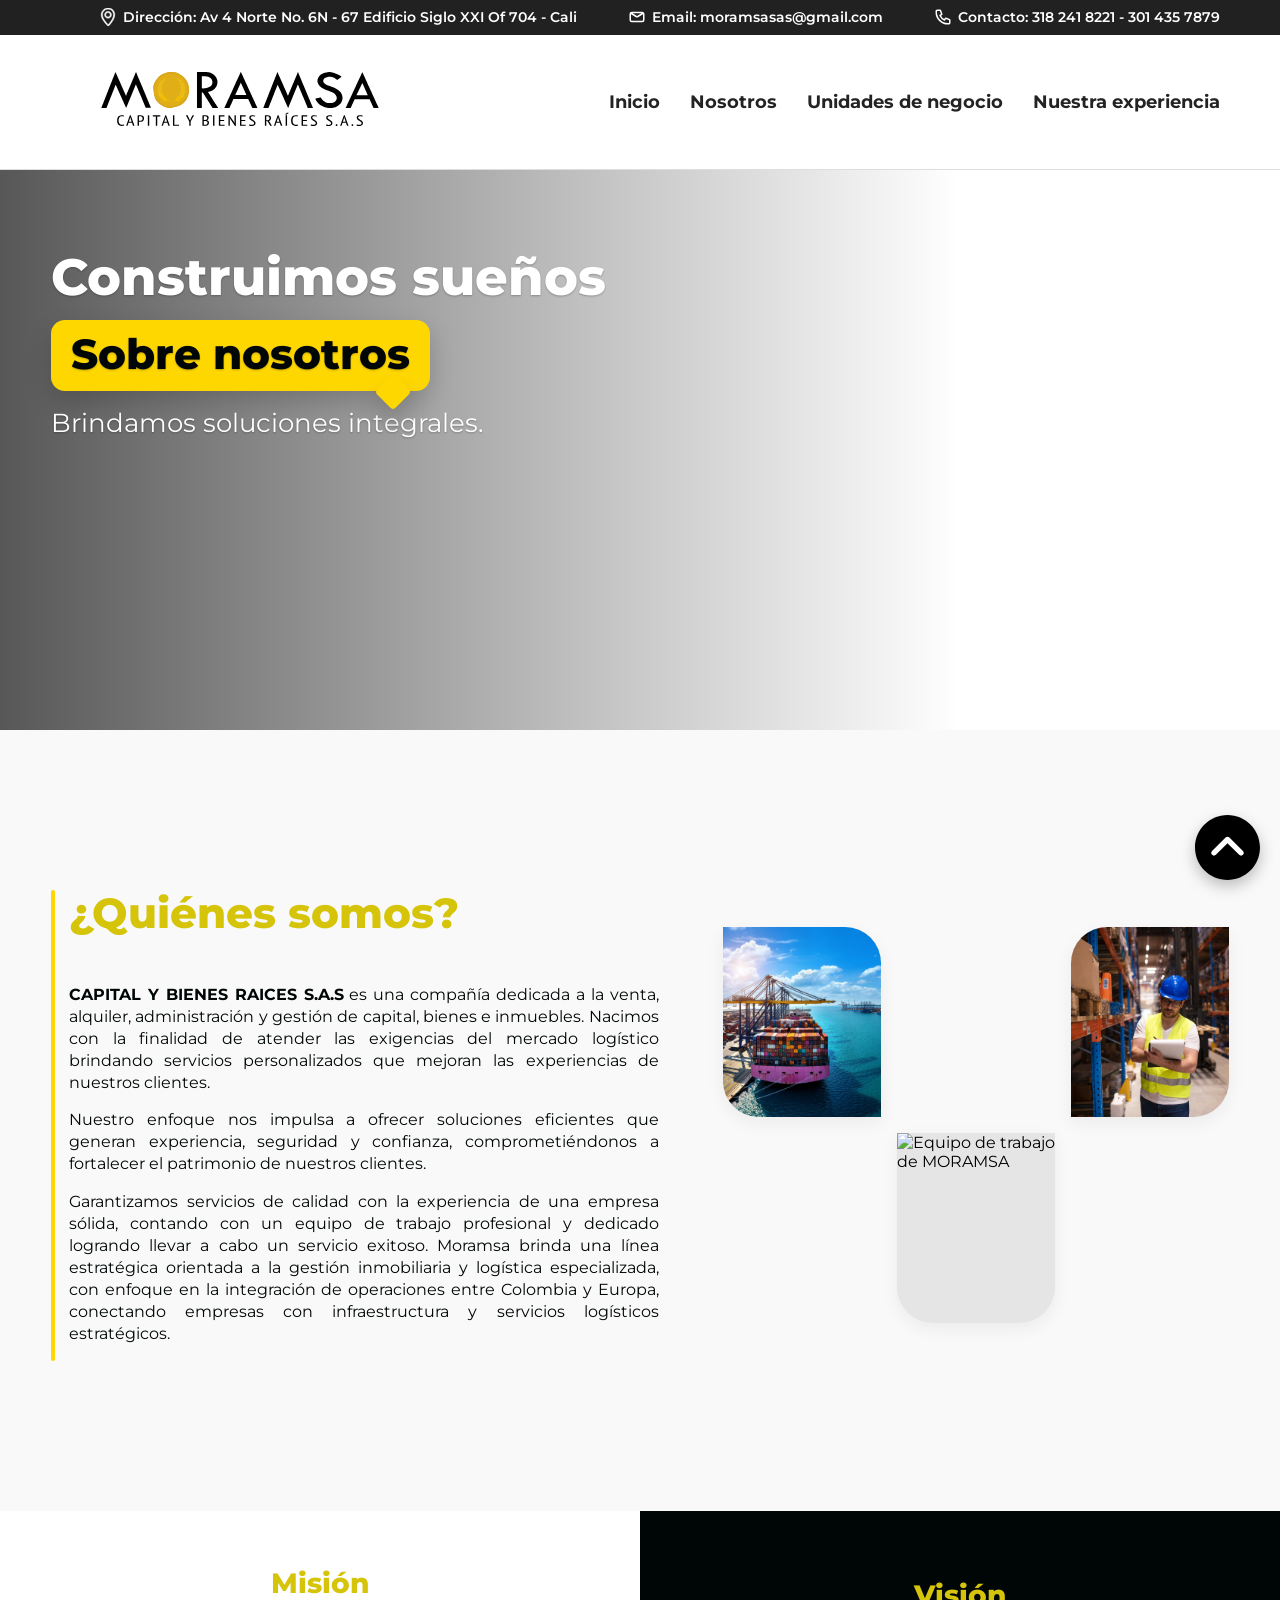
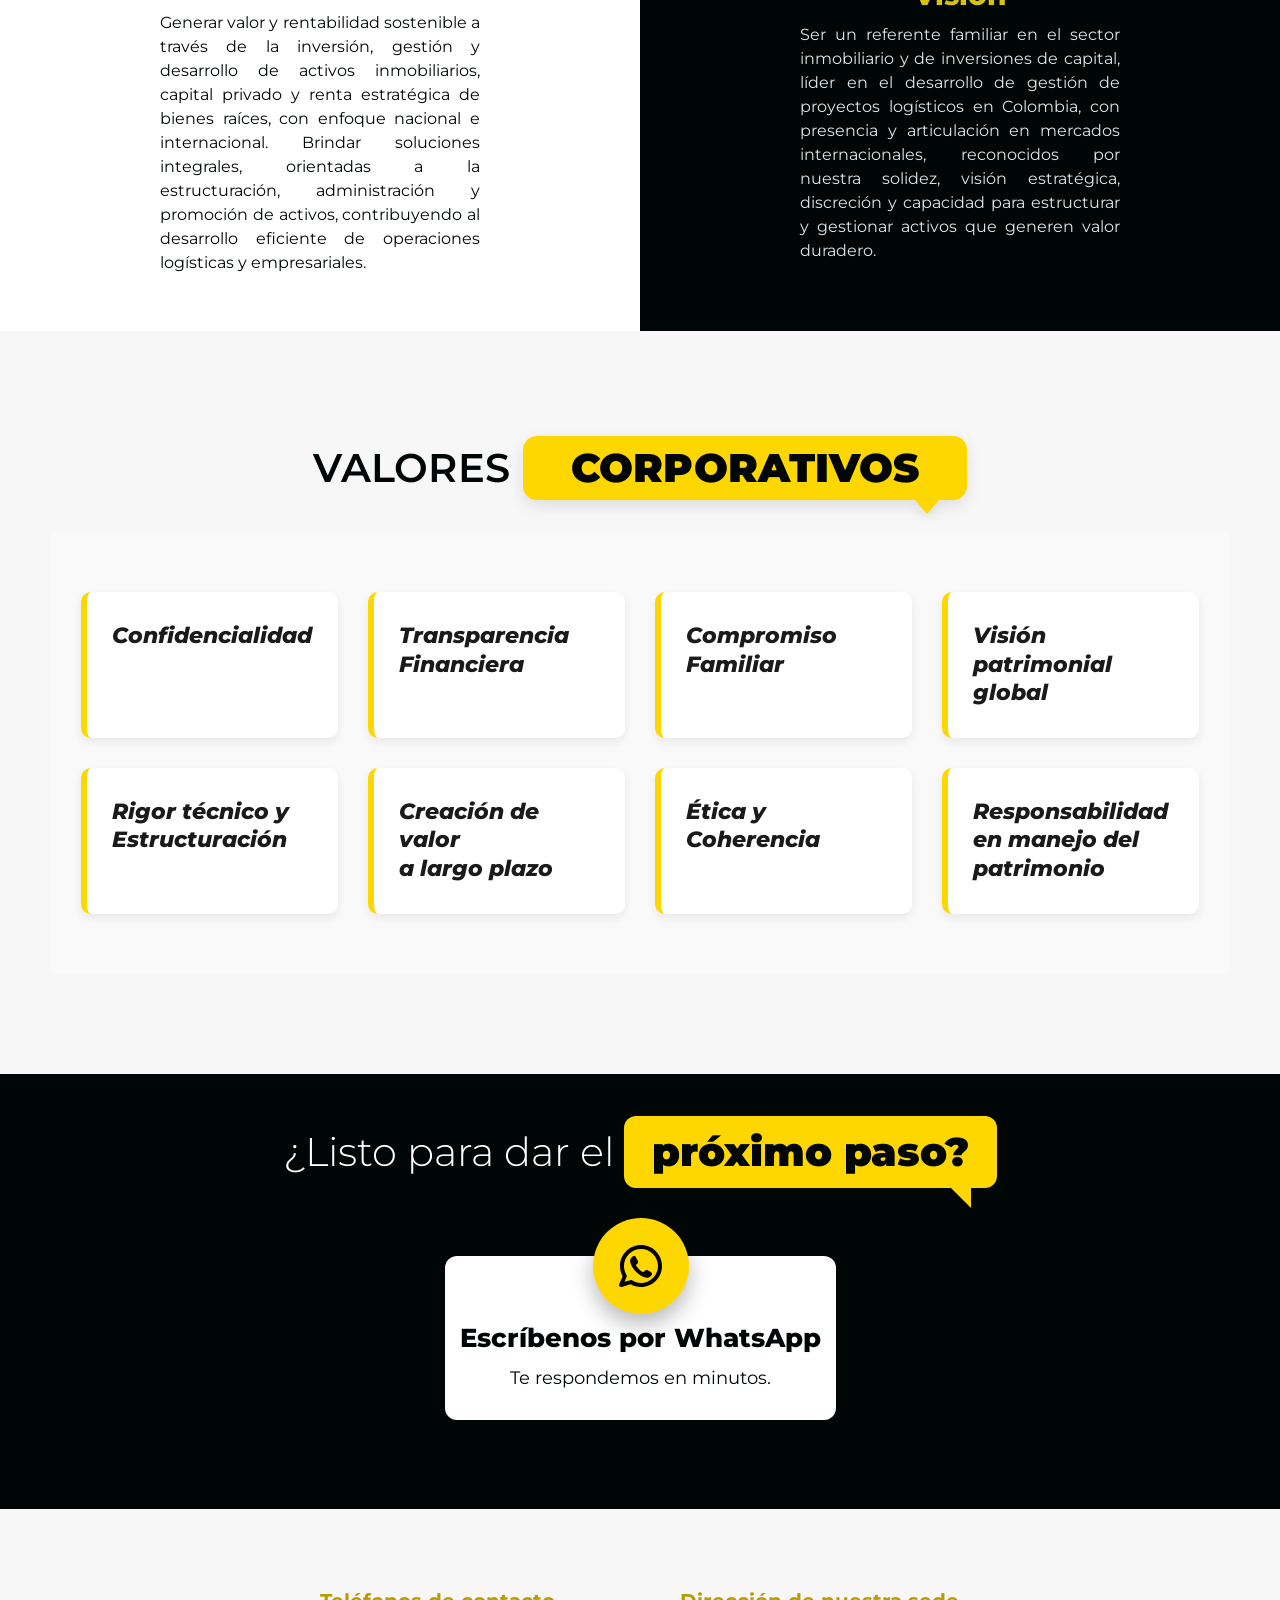
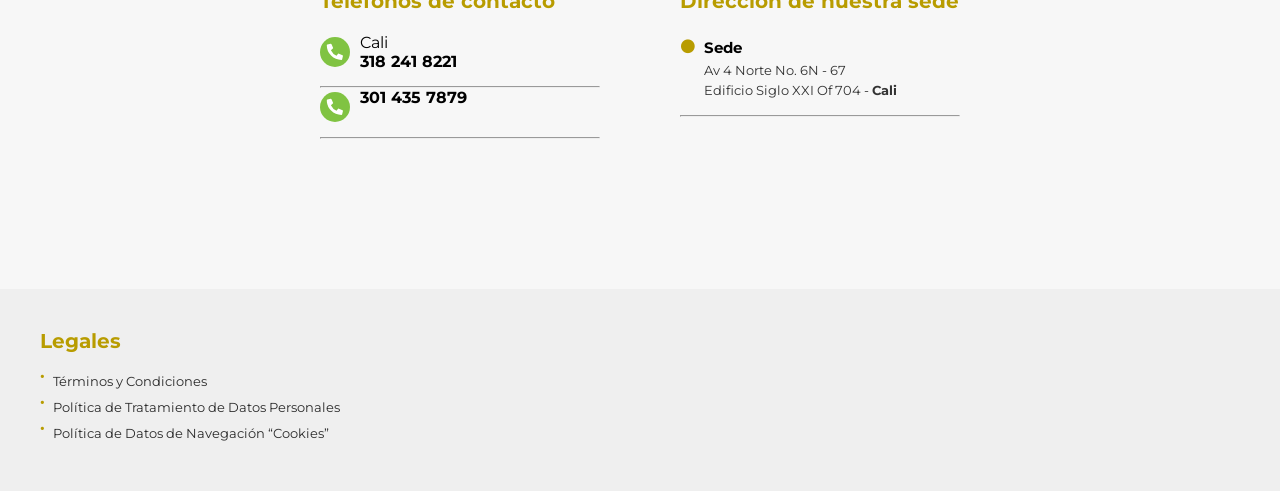
==== commit 403b63f1: "first commit" ====
--- a/aboutus.html
+++ b/aboutus.html
@@ -5,6 +5,8 @@
   <meta name="viewport" content="width=device-width, initial-scale=1.0" />
   <title>Sobre Nosotros / Moramsa</title>
 
+  <link rel="icon" href="./assets/icons/LOGO-MORAMSA_Mesa%20de%20trabajo1.svg" type="image/svg+xml" />
+  <link rel="stylesheet" href="./css/fonts.css" />
   <link rel="stylesheet" href="./css/main.css" />
   <link rel="stylesheet" href="./css/cta.css" />
   <link rel="stylesheet" href="./css/about/about.css" />
--- a/css/fonts.css
+++ b/css/fonts.css
@@ -0,0 +1,15 @@
+@font-face {
+  font-family: "Montserrat";
+  src: url("../assets/fonts/Montserrat-VariableFont_wght.woff2") format("woff2");
+  font-weight: 300 900;
+  font-style: normal;
+  font-display: swap;
+}
+
+@font-face {
+  font-family: "Montserrat";
+  src: url("../assets/fonts/Montserrat-Italic-VariableFont_wght.woff2") format("woff2");
+  font-weight: 300 900;
+  font-style: italic;
+  font-display: swap;
+}
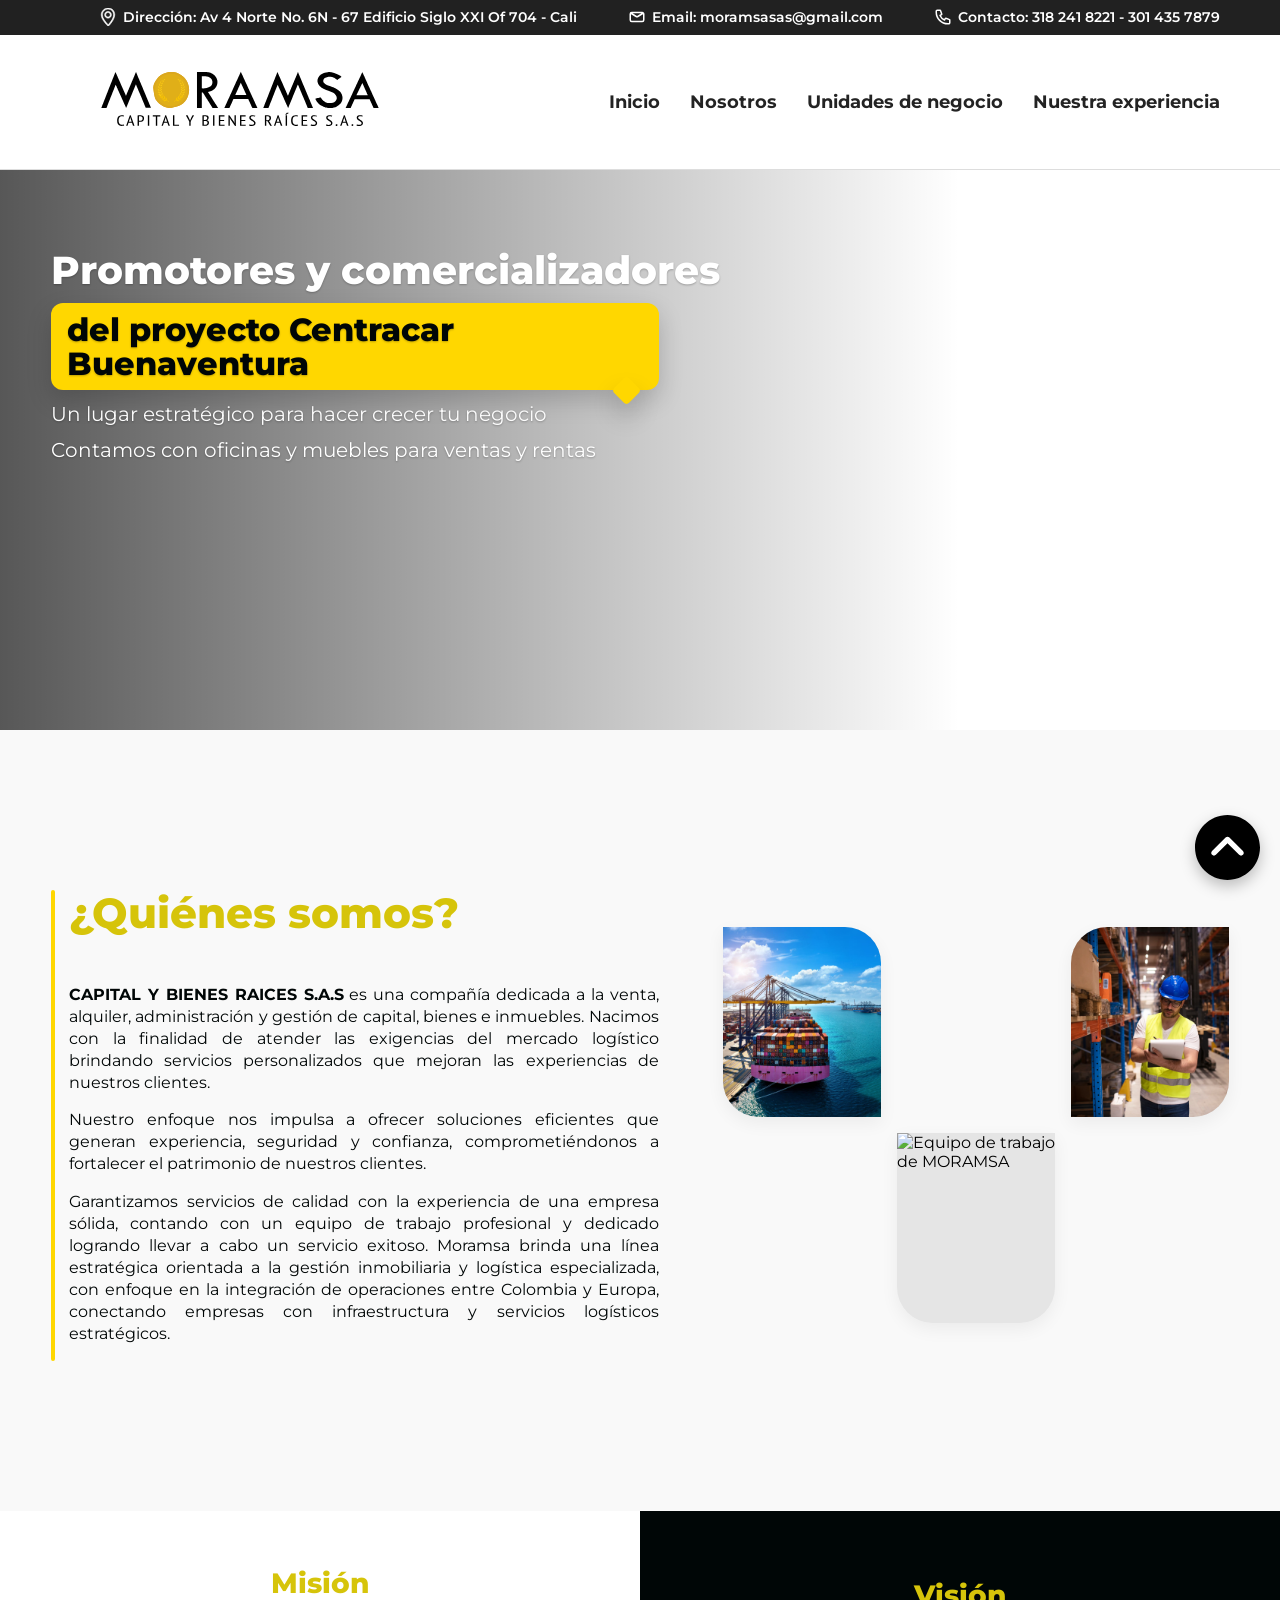
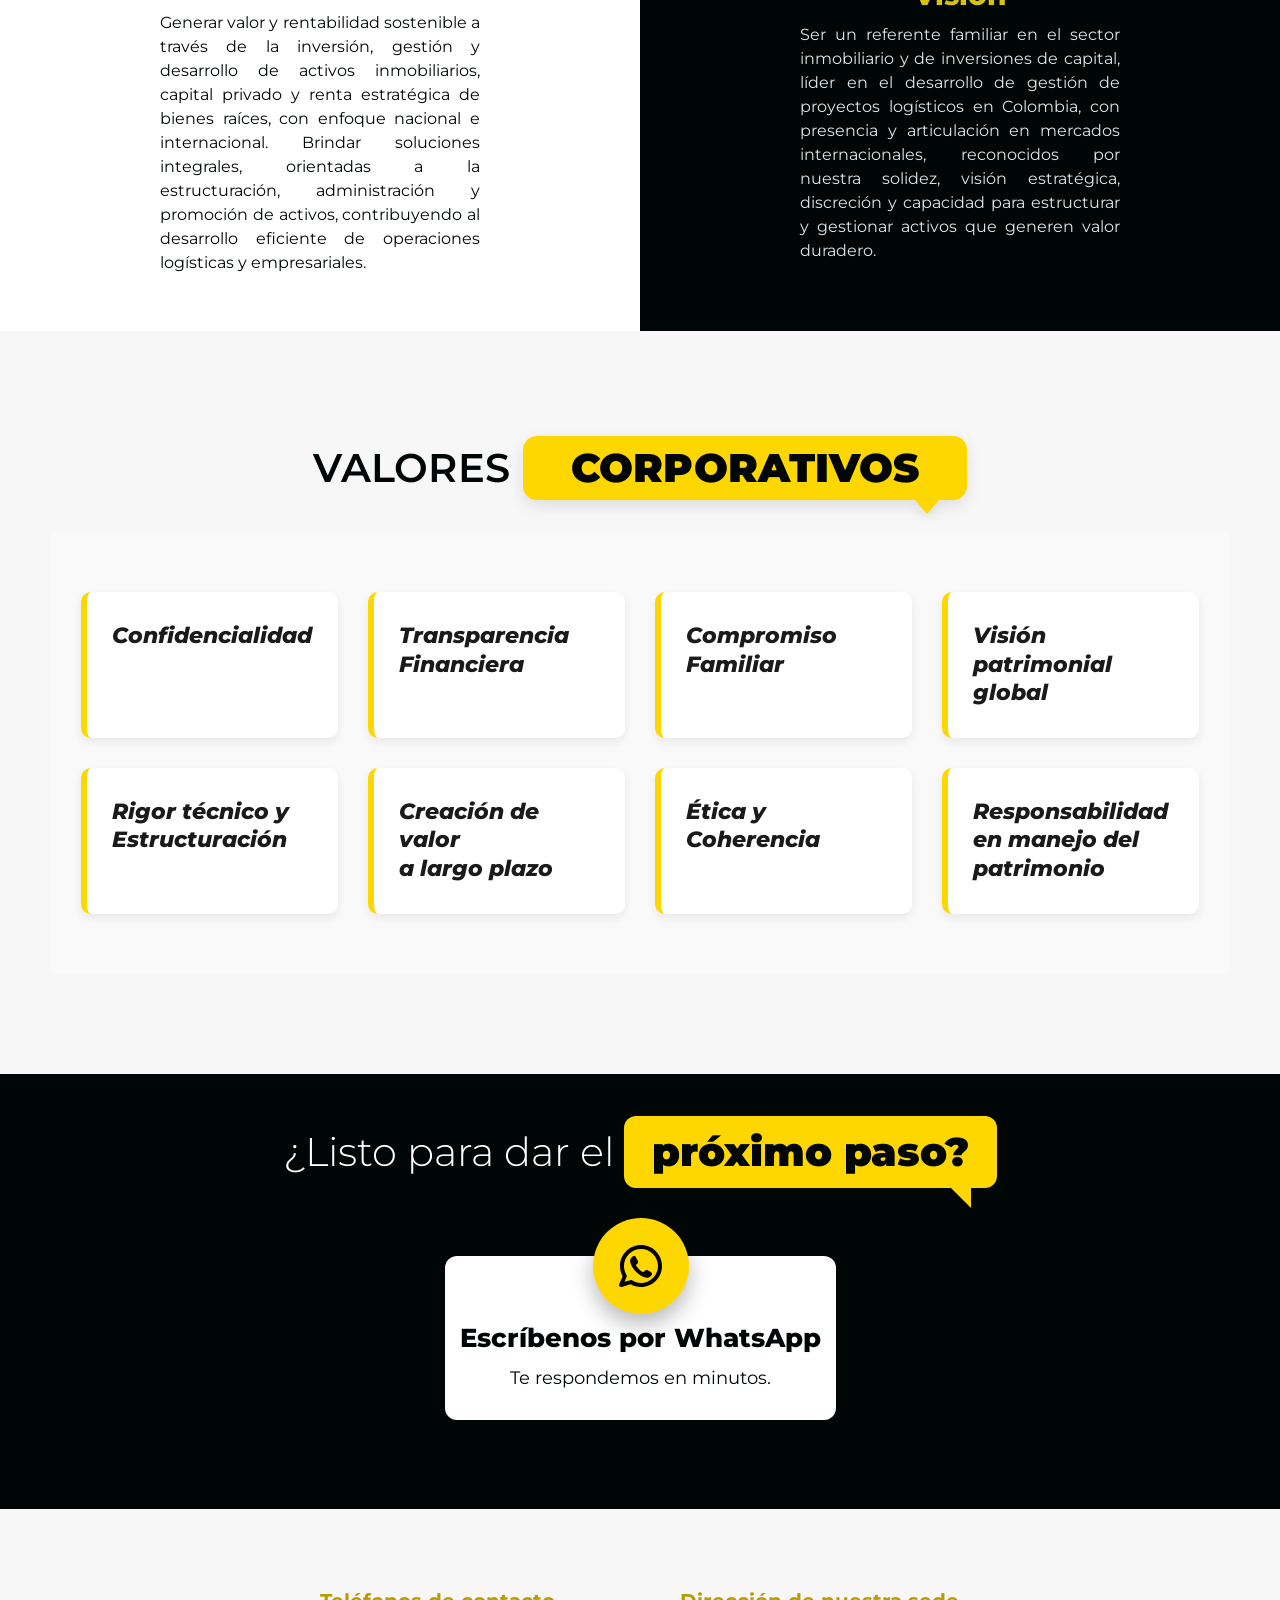
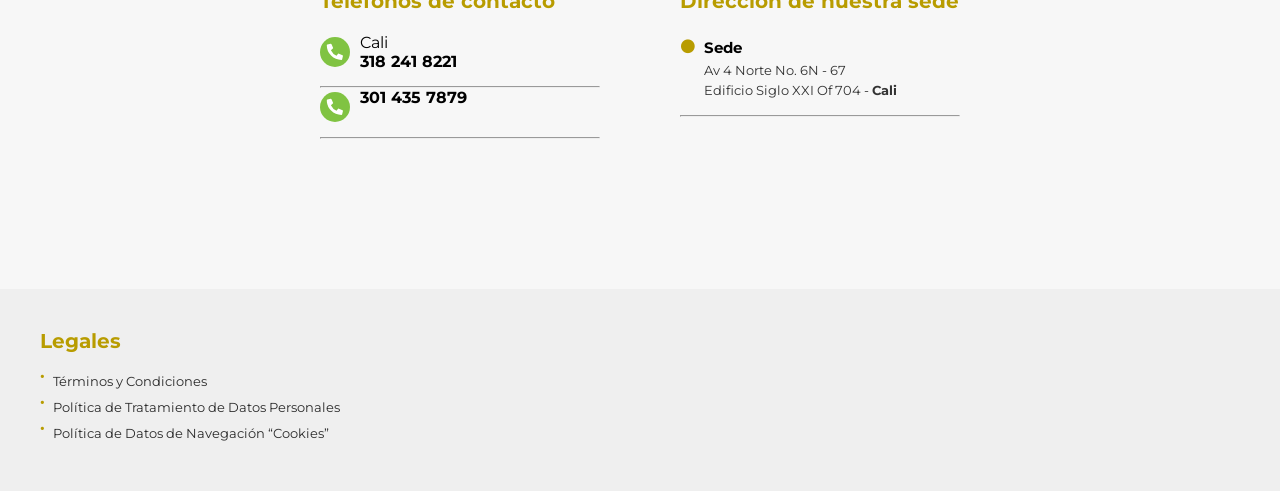
==== commit 60723d18: "Cargador" ====
--- a/aboutus.html
+++ b/aboutus.html
@@ -28,11 +28,12 @@
 
   <header
     class="hero hero--about"
-    aria-label="Equipo MORAMSA en oficina">
+    aria-label="Proyecto Centracar Buenaventura">
     <div class="hero__content reveal">
-      <h1 class="hero__kicker">Construimos sueños</h1>
-      <div class="hero__bubble"><span>Sobre nosotros</span></div>
-      <p class="hero__sub">Brindamos soluciones integrales.</p>
+      <h1 class="hero__kicker">Promotores y comercializadores</h1>
+      <div class="hero__bubble"><span>del proyecto Centracar Buenaventura</span></div>
+      <p class="hero__sub">Un lugar estrat&eacute;gico para hacer crecer tu negocio</p>
+      <p class="hero__sub">Contamos con oficinas y muebles para ventas y rentas</p>
     </div>
   </header>
 
--- a/css/header-alter.css
+++ b/css/header-alter.css
@@ -3,7 +3,7 @@
   --hero-black:  #000606;  
   --hero-text:  #ffffff;
   --container-max: 1200px;
-  --hero-image: url('/assets/images/personas-que-participan-en-eventos-de-negocios.jpg');
+  --hero-image: url('/assets/images/header2-moramsa.webp');
 }
 
 .hero{
@@ -33,7 +33,7 @@
   margin-inline: auto;
   padding-block: clamp(2rem, 7vw, 5rem);
   display: grid;
-  gap: 1rem;
+  gap: .75rem;
   text-shadow: 0 1px 2px rgba(0,0,0,.25);
 }
 
@@ -41,7 +41,7 @@
   margin: 0;
   font-weight: 800;
   line-height: 1.05;
-  font-size: clamp(1.8rem, 5vw, 3.2rem);
+  font-size: clamp(1.45rem, 3.8vw, 2.45rem);
 }
 
 .hero__bubble{
@@ -51,9 +51,9 @@
   color: var(--hero-black);
   font-weight: 800;
   line-height: 1.05;
-  padding: .75rem 1rem;
-  border-radius: 14px;
-  font-size: clamp(1.4rem, 4.6vw, 2.6rem);
+  padding: .58rem .85rem;
+  border-radius: 12px;
+  font-size: clamp(1.15rem, 3.4vw, 2rem);
   position: relative;
   box-shadow: 0 10px 24px rgba(0,0,0,.18);
 }
@@ -61,8 +61,8 @@
   content: "";
   position: absolute;
   right: clamp(16px, 5vw, 36px);
-  bottom: -14px;
-  width: 26px; height: 26px;
+  bottom: -11px;
+  width: 21px; height: 21px;
   background: inherit;
   transform: rotate(45deg);
   border-radius: 4px;
@@ -72,16 +72,16 @@
 .hero__sub{
   margin: 0;
   max-width: 45ch;
-  font-size: clamp(1rem, 2.4vw, 1.6rem);
+  font-size: clamp(.95rem, 1.8vw, 1.25rem);
 }
 
 .hero--about .hero__bubble{
   display: inline-block;    
   width: fit-content;        
-  max-width: clamp(20rem, 60vw, 32rem); 
-  padding: .85rem 1.25rem;   
+  max-width: clamp(17rem, 70vw, 38rem); 
+  padding: .62rem 1rem;   
 }
 
 .hero--about .hero__bubble::after{
-  right: 24px;               
+  right: 22px;               
 }
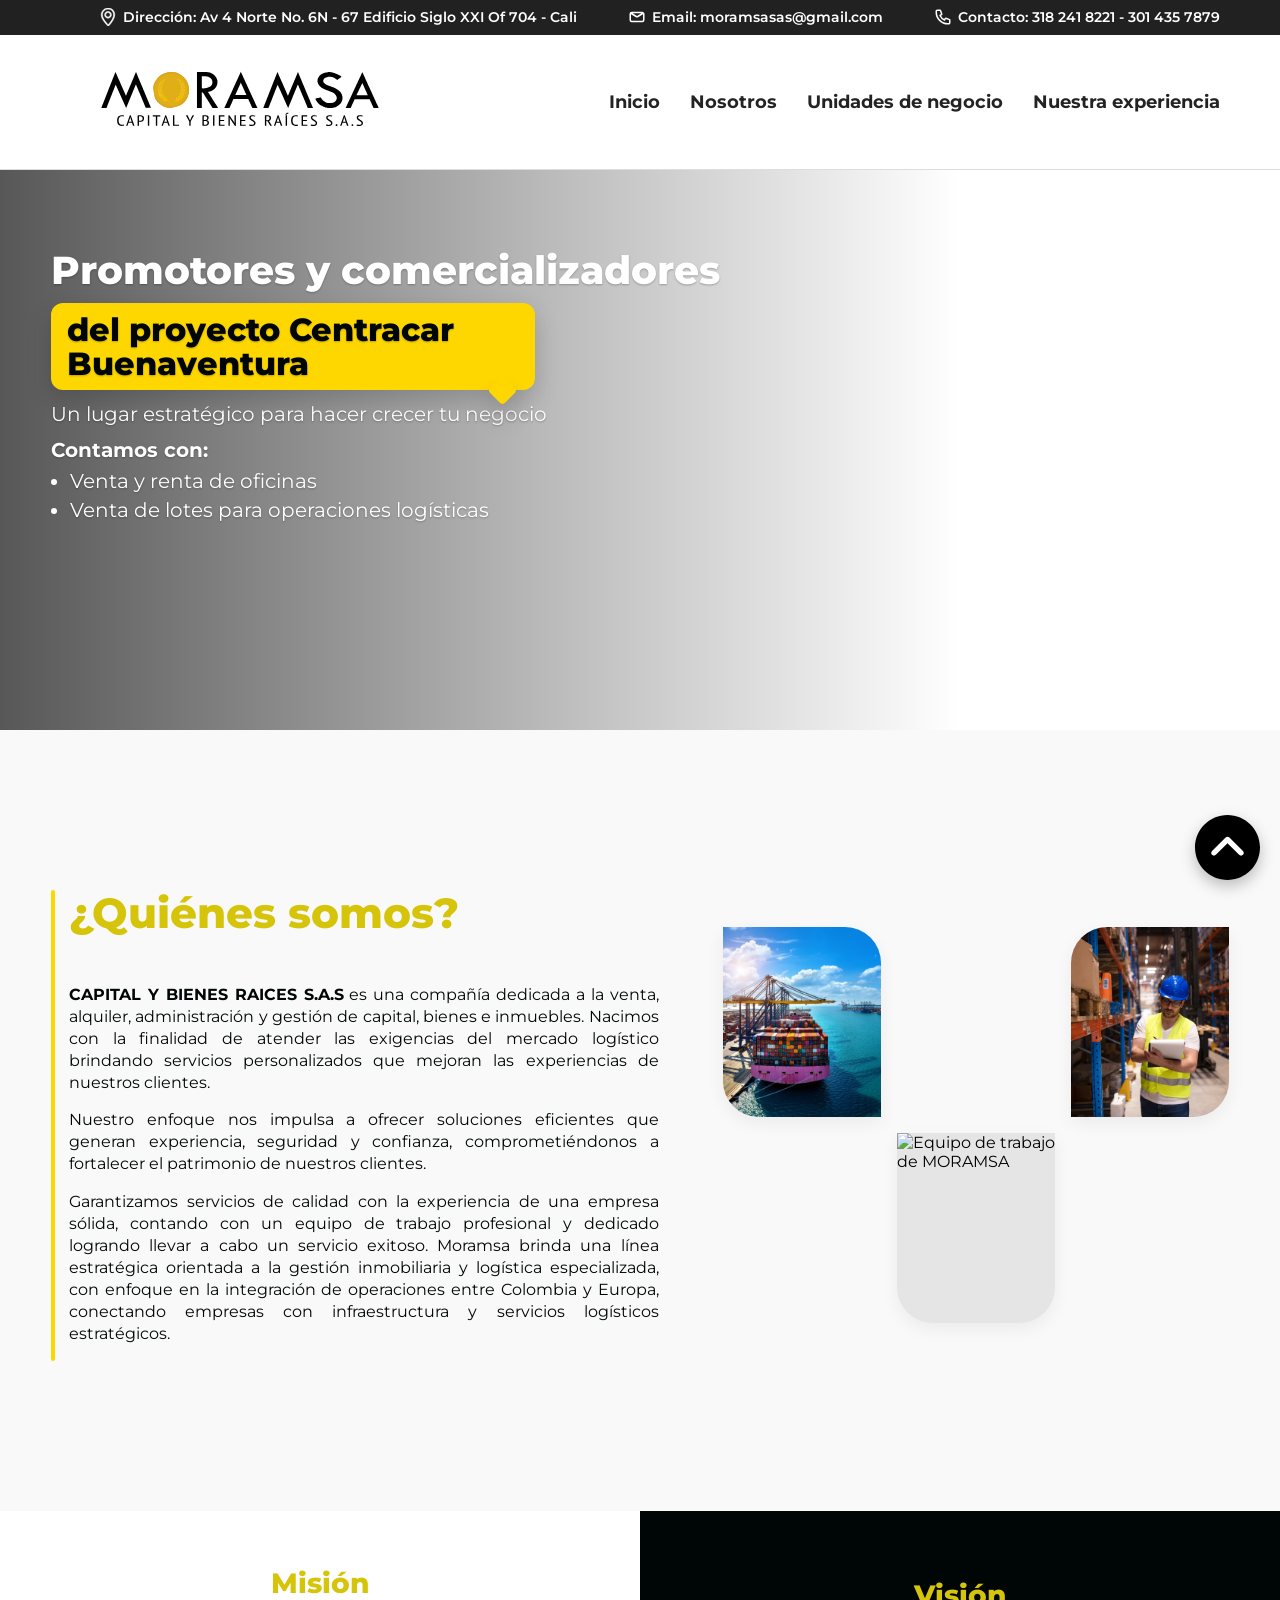
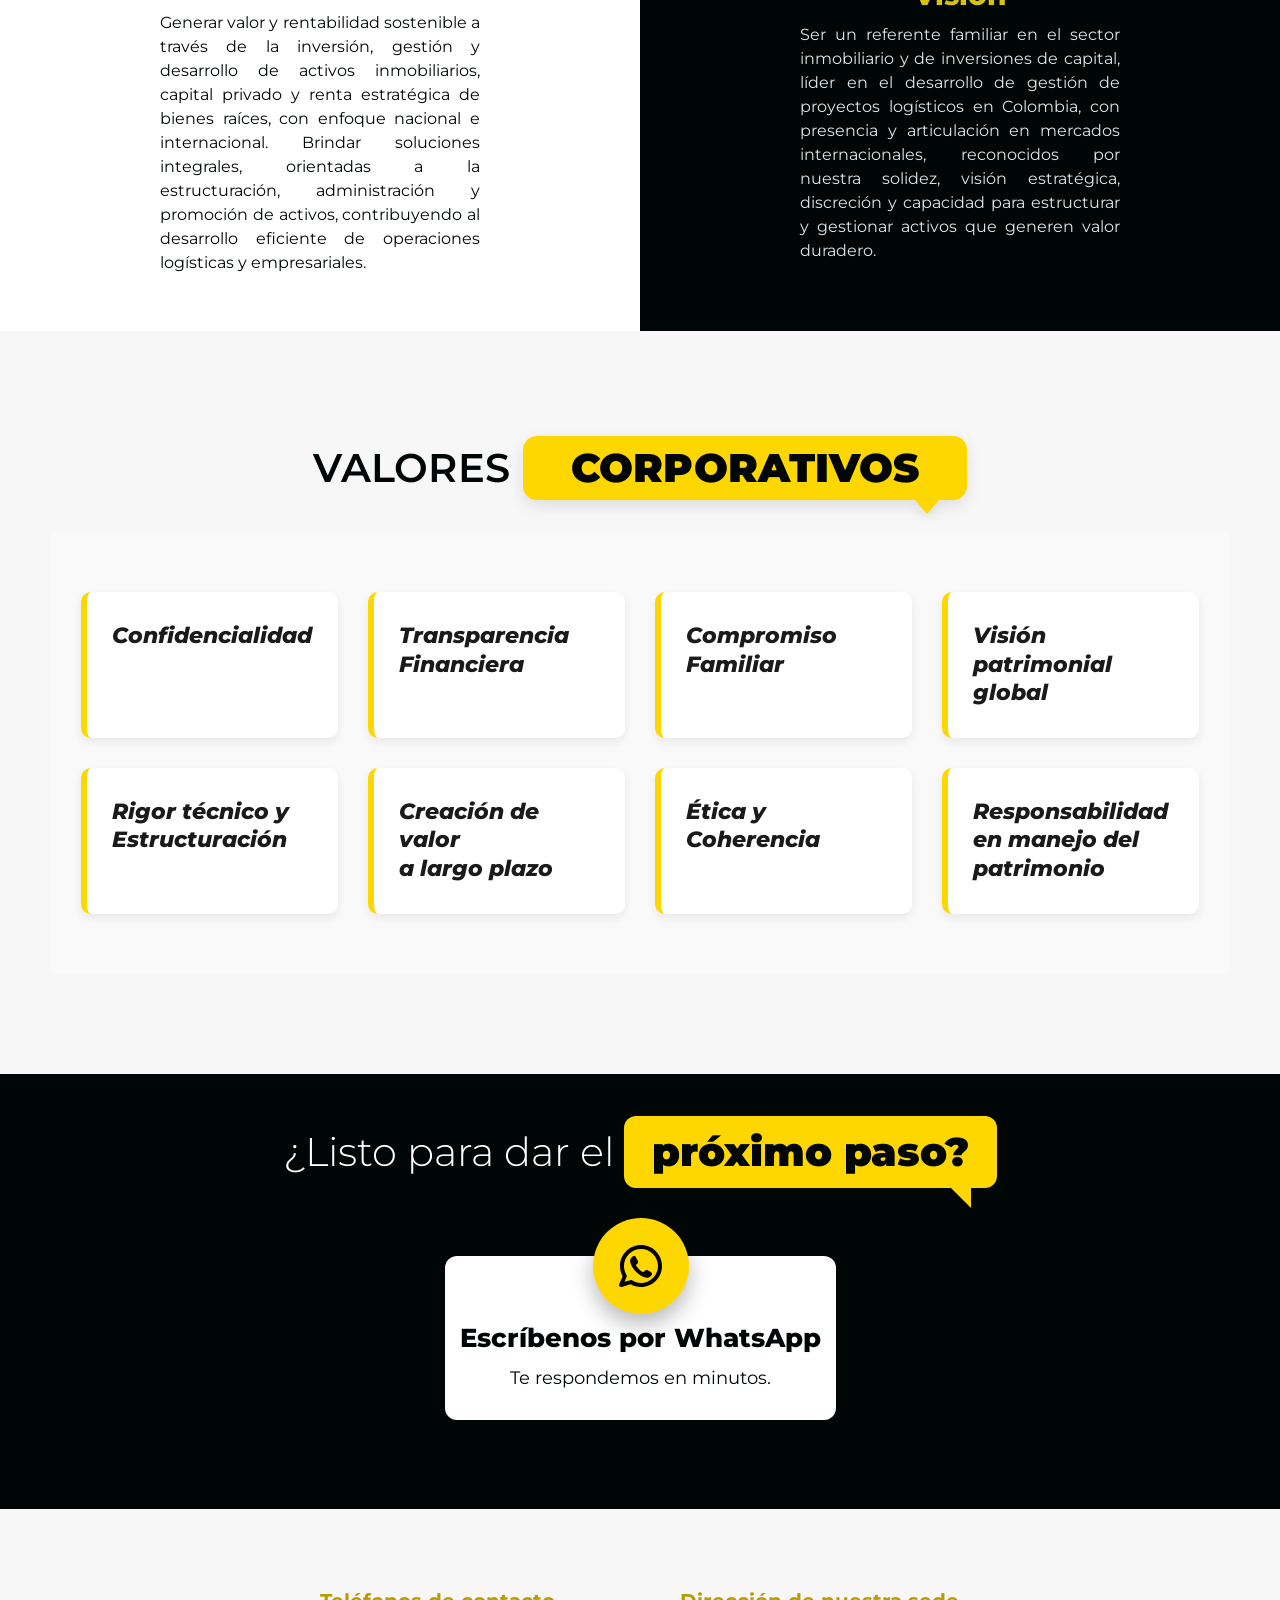
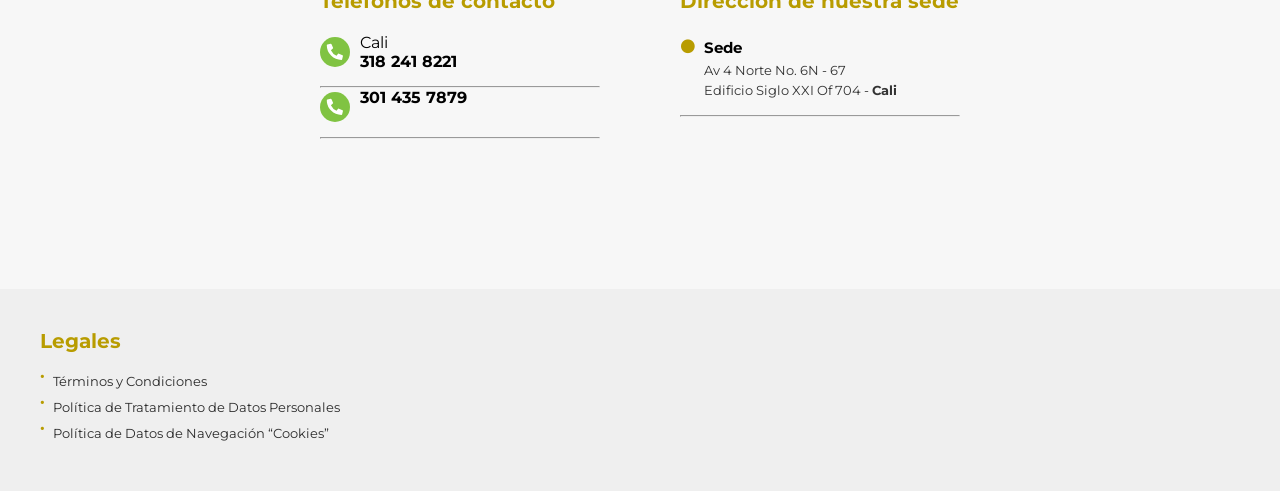
==== commit 494a5823: "Cargador" ====
--- a/aboutus.html
+++ b/aboutus.html
@@ -33,7 +33,13 @@
       <h1 class="hero__kicker">Promotores y comercializadores</h1>
       <div class="hero__bubble"><span>del proyecto Centracar Buenaventura</span></div>
       <p class="hero__sub">Un lugar estrat&eacute;gico para hacer crecer tu negocio</p>
-      <p class="hero__sub">Contamos con oficinas y muebles para ventas y rentas</p>
+      <div class="hero__details" aria-label="Servicios disponibles">
+        <p class="hero__sub hero__sub--label">Contamos con:</p>
+        <ul class="hero__list">
+          <li>Venta y renta de oficinas</li>
+          <li>Venta de lotes para operaciones log&iacute;sticas</li>
+        </ul>
+      </div>
     </div>
   </header>
 
--- a/css/header-alter.css
+++ b/css/header-alter.css
@@ -75,11 +75,34 @@
   font-size: clamp(.95rem, 1.8vw, 1.25rem);
 }
 
+.hero__details{
+  display: grid;
+  gap: .25rem;
+  max-width: 45ch;
+}
+
+.hero__sub--label{
+  font-weight: 700;
+}
+
+.hero__list{
+  margin: 0;
+  padding-left: 1.2rem;
+  font-size: clamp(.95rem, 1.8vw, 1.25rem);
+  line-height: 1.35;
+}
+
+.hero__list li{
+  margin: .12rem 0;
+}
+
 .hero--about .hero__bubble{
   display: inline-block;    
   width: fit-content;        
-  max-width: clamp(17rem, 70vw, 38rem); 
-  padding: .62rem 1rem;   
+  max-inline-size: min(70vw, 22ch);
+  background: var(--hero-gold);
+  padding: .62rem .75rem .62rem 1rem;
+  box-shadow: 0 10px 24px rgba(0,0,0,.18);
 }
 
 .hero--about .hero__bubble::after{
